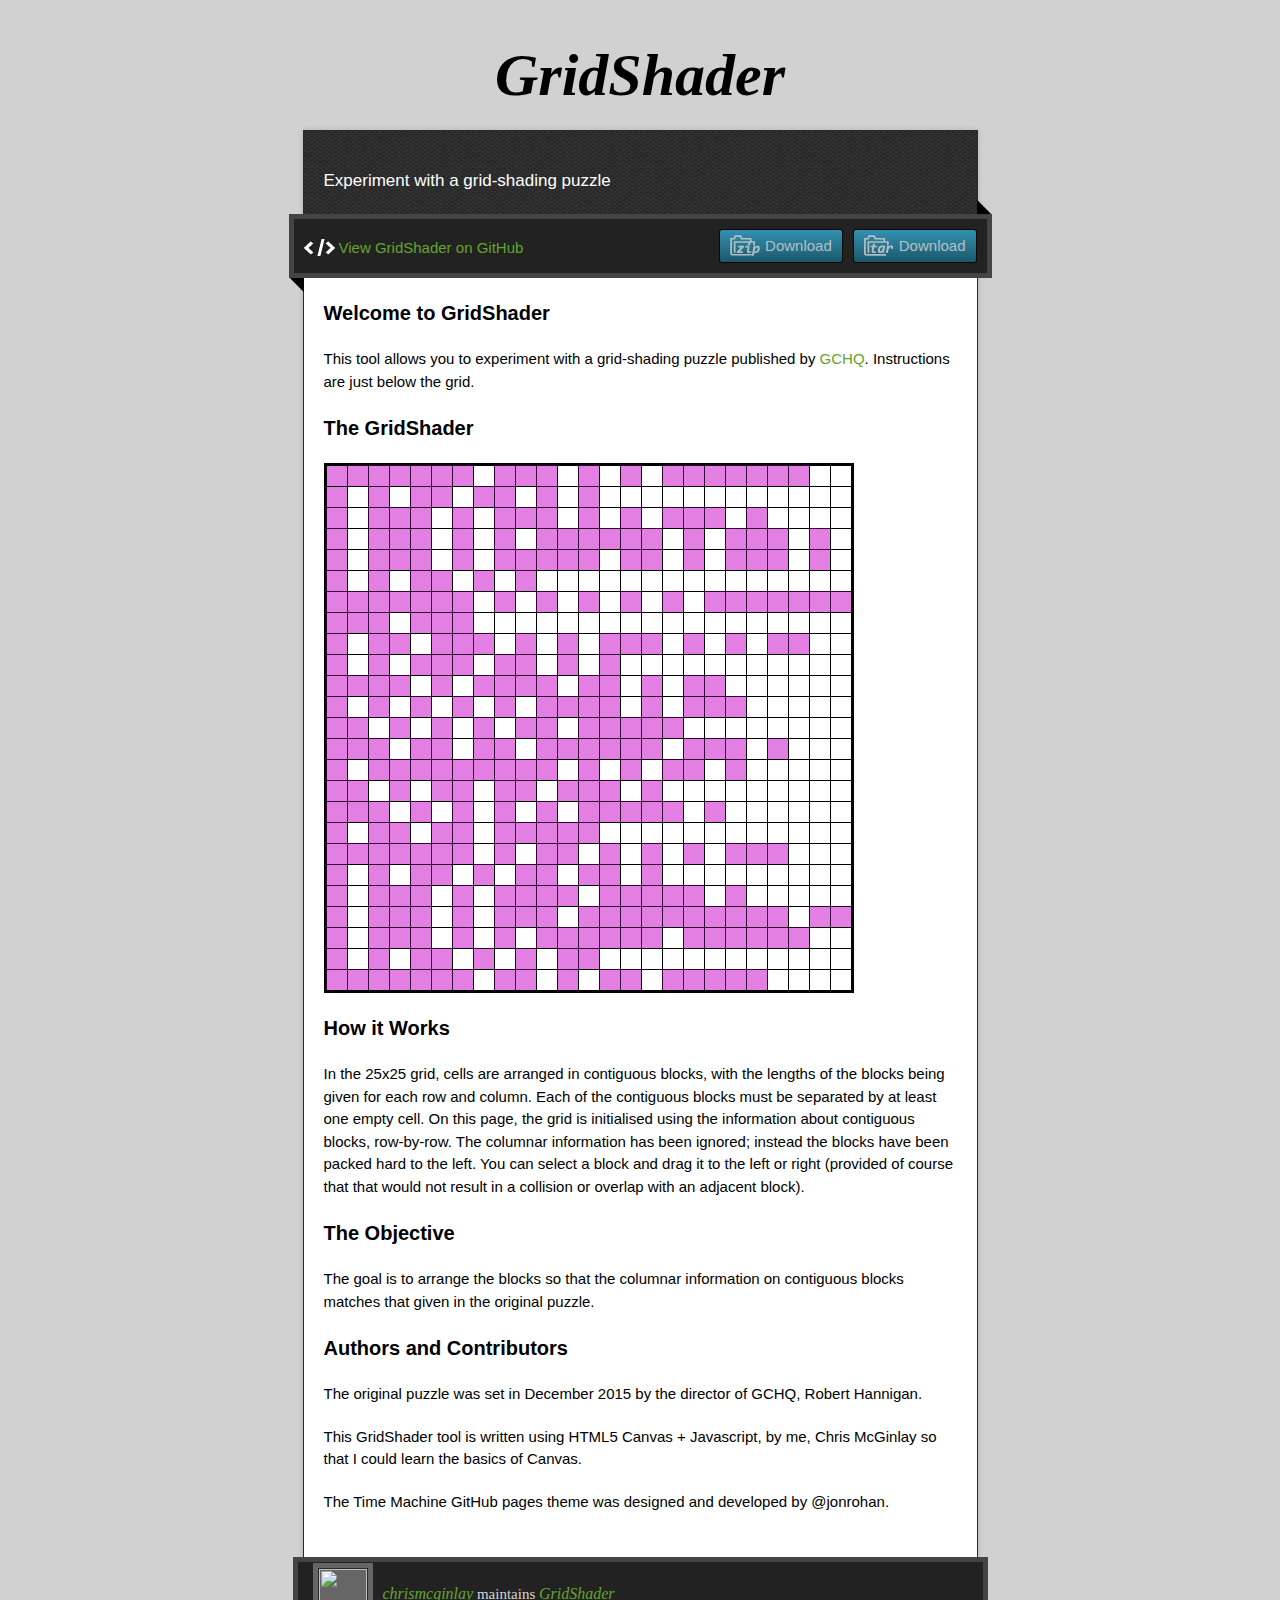
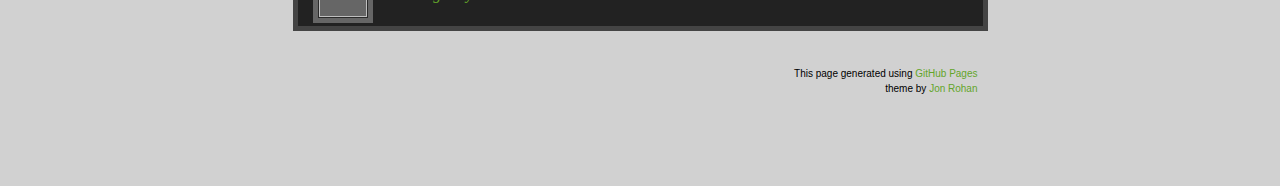
==== index.html @ 8a6888a6 "Integrate canvas, js and css with template" ====
<!doctype html>
<!-- The Time Machine GitHub pages theme was designed and developed by Jon Rohan, on Feb 7, 2012. -->
<!-- Follow him for fun. http://twitter.com/jonrohan. Tail his code on https://github.com/jonrohan -->
<html>
<head>
  <meta charset="utf-8">
  <meta http-equiv="X-UA-Compatible" content="IE=edge,chrome=1">

  <link rel="stylesheet" href="stylesheets/stylesheet.css" media="screen">
  <link rel="stylesheet" href="stylesheets/github-dark.css">
  <link rel="stylesheet" href="stylesheets/gridshader.css">
  <script type="text/javascript" src="https://ajax.googleapis.com/ajax/libs/jquery/1.7.1/jquery.min.js"></script>
  <script type="text/javascript" src="javascripts/script.js"></script>
  <script type="text/javascript" src="javascripts/gridshader.js" async></script>

  <title>GridShader | GridShading Assistant</title>
  <meta name="description" content="Experiment with a grid-shading puzzle">

  <meta name="viewport" content="width=device-width,initial-scale=1">

</head>

<body onload="init()">

  <div class="wrapper">
    <header>
      <h1 class="title">GridShader</h1>
    </header>
    <div id="container">
      <p class="tagline">Experiment with a grid-shading puzzle</p>
      <div id="main" role="main">
        <div class="download-bar">
        <div class="inner">
          <a href="https://github.com/chrismcginlay/gridshader/tarball/master" class="download-button tar"><span>Download</span></a>
          <a href="https://github.com/chrismcginlay/gridshader/zipball/master" class="download-button zip"><span>Download</span></a>
          <a href="https://github.com/chrismcginlay/gridshader" class="code">View GridShader on GitHub</a>
        </div>
        <span class="blc"></span><span class="trc"></span>
        </div>
        <article class="markdown-body">
          <h3>
<a id="welcome-to-gridshader" class="anchor" href="#welcome-to-gridshader" aria-hidden="true"><span class="octicon octicon-link"></span></a>Welcome to GridShader</h3>

<p>This tool allows you to experiment with a grid-shading puzzle published by <a href="http://www.gchq.gov.uk/press_and_media/news_and_features/Pages/Directors-Christmas-puzzle-2015.aspx">GCHQ</a>. Instructions are just below the grid.</p>

<h3>
<a id="the-gridshader" class="anchor" href="#the-gridshader" aria-hidden="true"><span class="octicon octicon-link"></span></a>The GridShader</h3>
<div id="gridarea">
  <canvas id="layer-ui" width="526" height="526"></canvas>
  <canvas id="layer-blocks" width="526" height="526"></canvas>
  <canvas id="layer-bg-grid" width="526" height="526"></canvas>
</div>

<h3>
<a id="how-it-works" class="anchor" href="#how-it-works" aria-hidden="true"><span class="octicon octicon-link"></span></a>How it Works</h3>

<p>In the 25x25 grid, cells are arranged in contiguous blocks, with the lengths of the blocks being given for each row and column. Each of the contiguous blocks must be separated by at least one empty cell. On this page, the grid is initialised using the information about contiguous blocks, row-by-row. The columnar information has been ignored; instead the blocks have been packed hard to the left. You can select a block and drag it to the left or right (provided of course that that would not result in a collision or overlap with an adjacent block).</p>

<h3>
<a id="the-objective" class="anchor" href="#the-objective" aria-hidden="true"><span class="octicon octicon-link"></span></a>The Objective</h3>

<p>The goal is to arrange the blocks so that the columnar information on contiguous blocks matches that given in the original puzzle.</p>

<h3>
<a id="authors-and-contributors" class="anchor" href="#authors-and-contributors" aria-hidden="true"><span class="octicon octicon-link"></span></a>Authors and Contributors</h3>

<p>The original puzzle was set in December 2015 by the director of GCHQ, Robert Hannigan.</p>
<p>This GridShader tool is written using HTML5 Canvas + Javascript, by me, Chris McGinlay so that I could learn the basics of Canvas.</p>
<p>The Time Machine GitHub pages theme was designed and developed by @jonrohan.</p>

        </article>
      </div>
    </div>
    <footer>
      <div class="owner">
      <p><a href="https://github.com/chrismcginlay" class="avatar"><img src="https://avatars3.githubusercontent.com/u/2388802?v=3&amp;s=60" width="48" height="48"></a> <a href="https://github.com/chrismcginlay">chrismcginlay</a> maintains <a href="https://github.com/chrismcginlay/gridshader">GridShader</a></p>


      </div>
      <div class="creds">
        <small>This page generated using <a href="https://pages.github.com/">GitHub Pages</a><br>theme by <a href="https://twitter.com/jonrohan/">Jon Rohan</a></small>
      </div>
    </footer>
  </div>
  <div class="current-section">
    <a href="#top">Scroll to top</a>
    <a href="https://github.com/chrismcginlay/gridshader/tarball/master" class="tar">tar</a><a href="https://github.com/chrismcginlay/gridshader/zipball/master" class="zip">zip</a><a href="" class="code">source code</a>
    <p class="name"></p>
  </div>

  
</body>
</html>
---- stylesheets/stylesheet.css ----
/*! normalize.css v3.0.0 | MIT License | git.io/normalize */

/**
 * 1. Set default font family to sans-serif.
 * 2. Prevent iOS text size adjust after orientation change, without disabling
 *    user zoom.
 */

html {
  font-family: sans-serif; /* 1 */
  -ms-text-size-adjust: 100%; /* 2 */
  -webkit-text-size-adjust: 100%; /* 2 */
}

/**
 * Remove default margin.
 */

body {
  margin: 0;
}

/* HTML5 display definitions
   ========================================================================== */

/**
 * Correct `block` display not defined for any HTML5 element in IE 8/9.
 * Correct `block` display not defined for `details` or `summary` in IE 10/11 and Firefox.
 * Correct `block` display not defined for `main` in IE 11.
 */

article,
aside,
details,
figcaption,
figure,
footer,
header,
hgroup,
main,
nav,
section,
summary {
  display: block;
}

/**
 * 1. Correct `inline-block` display not defined in IE 8/9.
 * 2. Normalize vertical alignment of `progress` in Chrome, Firefox, and Opera.
 */

audio,
canvas,
progress,
video {
  display: inline-block; /* 1 */
  vertical-align: baseline; /* 2 */
}

/**
 * Prevent modern browsers from displaying `audio` without controls.
 * Remove excess height in iOS 5 devices.
 */

audio:not([controls]) {
  display: none;
  height: 0;
}

/**
 * Address `[hidden]` styling not present in IE 8/9/10.
 * Hide the `template` element in IE 8/9/11, Safari, and Firefox < 22.
 */

[hidden],
template {
  display: none;
}

/* Links
   ========================================================================== */

/**
 * Remove the gray background color from active links in IE 10.
 */

a {
  background: transparent;
}

/**
 * Improve readability when focused and also mouse hovered in all browsers.
 */

a:active,
a:hover {
  outline: 0;
}

/* Text-level semantics
   ========================================================================== */

/**
 * Address styling not present in IE 8/9/10/11, Safari, and Chrome.
 */

abbr[title] {
  border-bottom: 1px dotted;
}

/**
 * Address style set to `bolder` in Firefox 4+, Safari, and Chrome.
 */

b,
strong {
  font-weight: bold;
}

/**
 * Address styling not present in Safari and Chrome.
 */

dfn {
  font-style: italic;
}

/**
 * Address variable `h1` font-size and margin within `section` and `article`
 * contexts in Firefox 4+, Safari, and Chrome.
 */

h1 {
  font-size: 2em;
  margin: 0.67em 0;
}

/**
 * Address styling not present in IE 8/9.
 */

mark {
  background: #ff0;
  color: #000;
}

/**
 * Address inconsistent and variable font size in all browsers.
 */

small {
  font-size: 80%;
}

/**
 * Prevent `sub` and `sup` affecting `line-height` in all browsers.
 */

sub,
sup {
  font-size: 75%;
  line-height: 0;
  position: relative;
  vertical-align: baseline;
}

sup {
  top: -0.5em;
}

sub {
  bottom: -0.25em;
}

/* Embedded content
   ========================================================================== */

/**
 * Remove border when inside `a` element in IE 8/9/10.
 */

img {
  border: 0;
}

/**
 * Correct overflow not hidden in IE 9/10/11.
 */

svg:not(:root) {
  overflow: hidden;
}

/* Grouping content
   ========================================================================== */

/**
 * Address margin not present in IE 8/9 and Safari.
 */

figure {
  margin: 1em 40px;
}

/**
 * Address differences between Firefox and other browsers.
 */

hr {
  -moz-box-sizing: content-box;
  box-sizing: content-box;
  height: 0;
}

/**
 * Contain overflow in all browsers.
 */

pre {
  overflow: auto;
}

/**
 * Address odd `em`-unit font size rendering in all browsers.
 */

code,
kbd,
pre,
samp {
  font-family: monospace, monospace;
  font-size: 1em;
}

/* Forms
   ========================================================================== */

/**
 * Known limitation: by default, Chrome and Safari on OS X allow very limited
 * styling of `select`, unless a `border` property is set.
 */

/**
 * 1. Correct color not being inherited.
 *    Known issue: affects color of disabled elements.
 * 2. Correct font properties not being inherited.
 * 3. Address margins set differently in Firefox 4+, Safari, and Chrome.
 */

button,
input,
optgroup,
select,
textarea {
  color: inherit; /* 1 */
  font: inherit; /* 2 */
  margin: 0; /* 3 */
}

/**
 * Address `overflow` set to `hidden` in IE 8/9/10/11.
 */

button {
  overflow: visible;
}

/**
 * Address inconsistent `text-transform` inheritance for `button` and `select`.
 * All other form control elements do not inherit `text-transform` values.
 * Correct `button` style inheritance in Firefox, IE 8/9/10/11, and Opera.
 * Correct `select` style inheritance in Firefox.
 */

button,
select {
  text-transform: none;
}

/**
 * 1. Avoid the WebKit bug in Android 4.0.* where (2) destroys native `audio`
 *    and `video` controls.
 * 2. Correct inability to style clickable `input` types in iOS.
 * 3. Improve usability and consistency of cursor style between image-type
 *    `input` and others.
 */

button,
html input[type="button"], /* 1 */
input[type="reset"],
input[type="submit"] {
  -webkit-appearance: button; /* 2 */
  cursor: pointer; /* 3 */
}

/**
 * Re-set default cursor for disabled elements.
 */

button[disabled],
html input[disabled] {
  cursor: default;
}

/**
 * Remove inner padding and border in Firefox 4+.
 */

button::-moz-focus-inner,
input::-moz-focus-inner {
  border: 0;
  padding: 0;
}

/**
 * Address Firefox 4+ setting `line-height` on `input` using `!important` in
 * the UA stylesheet.
 */

input {
  line-height: normal;
}

/**
 * It's recommended that you don't attempt to style these elements.
 * Firefox's implementation doesn't respect box-sizing, padding, or width.
 *
 * 1. Address box sizing set to `content-box` in IE 8/9/10.
 * 2. Remove excess padding in IE 8/9/10.
 */

input[type="checkbox"],
input[type="radio"] {
  box-sizing: border-box; /* 1 */
  padding: 0; /* 2 */
}

/**
 * Fix the cursor style for Chrome's increment/decrement buttons. For certain
 * `font-size` values of the `input`, it causes the cursor style of the
 * decrement button to change from `default` to `text`.
 */

input[type="number"]::-webkit-inner-spin-button,
input[type="number"]::-webkit-outer-spin-button {
  height: auto;
}

/**
 * 1. Address `appearance` set to `searchfield` in Safari and Chrome.
 * 2. Address `box-sizing` set to `border-box` in Safari and Chrome
 *    (include `-moz` to future-proof).
 */

input[type="search"] {
  -webkit-appearance: textfield; /* 1 */
  -moz-box-sizing: content-box;
  -webkit-box-sizing: content-box; /* 2 */
  box-sizing: content-box;
}

/**
 * Remove inner padding and search cancel button in Safari and Chrome on OS X.
 * Safari (but not Chrome) clips the cancel button when the search input has
 * padding (and `textfield` appearance).
 */

input[type="search"]::-webkit-search-cancel-button,
input[type="search"]::-webkit-search-decoration {
  -webkit-appearance: none;
}

/**
 * Define consistent border, margin, and padding.
 */

fieldset {
  border: 1px solid #c0c0c0;
  margin: 0 2px;
  padding: 0.35em 0.625em 0.75em;
}

/**
 * 1. Correct `color` not being inherited in IE 8/9/10/11.
 * 2. Remove padding so people aren't caught out if they zero out fieldsets.
 */

legend {
  border: 0; /* 1 */
  padding: 0; /* 2 */
}

/**
 * Remove default vertical scrollbar in IE 8/9/10/11.
 */

textarea {
  overflow: auto;
}

/**
 * Don't inherit the `font-weight` (applied by a rule above).
 * NOTE: the default cannot safely be changed in Chrome and Safari on OS X.
 */

optgroup {
  font-weight: bold;
}

/* Tables
   ========================================================================== */

/**
 * Remove most spacing between table cells.
 */

table {
  border-collapse: collapse;
  border-spacing: 0;
}

td,
th {
  padding: 0;
}


/* Style */

body {
  font-size: 15px;
  font-family: Arial, Arial, Helvetica, sans-serif;
  line-height: 1.5;
  background: #D1D1D1;
}

a {
  color: #63a52a;
  text-decoration: none;
  transition: opacity ease-in-out 0.3s;
  -webkit-transition: opacity ease-in-out 0.3s;  /* Safari <=6.1, Android <= 4.3 */
}

a:hover {
  text-decoration: underline;
  color: #90D355;
}

h1.title {
  margin: 30px 20px 10px;
  font-size: 60px;
  font-weight: bold;
  font-style: italic;
  font-family:Georgia, serif;
  text-align: center;
}

.wrapper {
  width: 675px;
  margin: 0 auto;
}

#container {
  border: 1px solid #2a2a2a;
  background: #ddd url(../images/pattern.png);
  box-shadow: 0 0 5px #b1b1b1;
}

p.tagline {
  padding: 20px 20px 0;
  color: #fff;
  font-size: 17px;
}

#main {
  margin-top: 20px;
  padding: 0 20px 90px;
  background-color: #fff;
}

.download-bar {
  background: #222;
  border: 5px solid #444;
  padding: 10px;
  margin: 0 -35px 20px;
  position: relative;
}

.download-bar .inner {
  overflow: hidden;
}

.download-bar .watch-fork iframe {
  display: block;
  float: left;
  border-right: 1px solid #ddd;
  padding-right: 5px;
}
.download-bar .watch-fork iframe.last {
  border-right: 0 none;
  padding-right: 0;
  padding-left: 5px;
  border-left: 1px solid #fff;
}
.download-bar .watch-fork {
  overflow: hidden;
  float: right;
  background-color: #eee;
  padding: 5px;
  border-radius: 3px;
}

.download-bar .blc {
  border: 10px solid black;
  border-color: transparent transparent black;
  width: 0;
  height: 0;
  display: block;
  position: absolute;
  bottom: -15px;
  left: 0;
  transform: rotate(45deg);
  -ms-transform: rotate(45deg);  /* IE9 */
  -webkit-transform: rotate(45deg); /* 2014 current */
}

.download-bar .trc {
  border: 10px solid black;
  border-color:  black transparent transparent;
  width: 0;
  height: 0;
  display: block;
  position: absolute;
  top: -15px;
  right: 0;
  transform: rotate(45deg);
  -ms-transform: rotate(45deg);  /* IE9 */
  -webkit-transform: rotate(45deg); /* 2014 current */
}

.download-bar .avatar {
  border: 1px solid black;
  display: block;
  padding: 4px;
  float: left;
}

.download-bar .avatar img {
  display: block;
}

.download-bar a.code {
  background: transparent url(../images/code.png) no-repeat 0 2px;
  padding-left: 35px;
  margin-top: 8px;
  display: block;
  float: left;
  text-indent: 0;
  width: auto;
  height: auto;
  opacity: 1;
  filter:alpha(opacity=100);  /* IE 5-7 */
}

.current-section {
  position: fixed;
  top: 0;
  left: 50%;
  width: 693px;
  margin-left: -352px;
  background: #222;
  border: 5px solid #444;
  color: #fff;
  opacity: 0;
  visibility: hidden;
  transition: opacity ease-in-out 0.3s;
  -webkit-transition: opacity ease-in-out 0.3s;  /* Safari <=6.1, Android <= 4.3 */
}

.current-section p {
  padding: 5px 27px;
  font-size: 24px;
  font-weight: bold;
}

.current-section a {
  float: right;
  text-indent: -10000px;
  background: transparent url(../images/top.png) no-repeat 0 0;
  width: 20px;
  height: 20px;
  opacity: 0.8;
  margin-right: 12px;
  margin-top: 12px;
  opacity: 0.8;
  filter:alpha(opacity=80);  /* IE 5-7 */
  transition: opacity ease-in-out 0.3s;
  -webkit-transition: opacity ease-in-out 0.3s;  /* Safari <=6.1, Android <= 4.3 */
}

.current-section a:hover {
  opacity: 1;
  filter:alpha(opacity=100);  /* IE 5-7 */
}

.current-section a.zip {
  margin-right: 8px;
}

a.zip,
a.zip span {
  background: transparent url(../images/zip.png) no-repeat 0 0;
  width: 30px;
  height: 21px;
  display: inline-block;
  text-indent: -10000px;
  opacity: 0.8;
  filter:alpha(opacity=80);  /* IE 5-7 */
  transition: opacity ease-in-out 0.3s;
  -webkit-transition: opacity ease-in-out 0.3s;  /* Safari <=6.1, Android <= 4.3 */
}

a.tar,
a.tar span {
  background: transparent url(../images/tar.png) no-repeat 0 0;
  width: 30px;
  height: 21px;
  display: inline-block;
  text-indent: -10000px;
  opacity: 0.8;
  filter:alpha(opacity=80);  /* IE 5-7 */
  transition: opacity ease-in-out 0.3s;
  -webkit-transition: opacity ease-in-out 0.3s;  /* Safari <=6.1, Android <= 4.3 */
}

a.code {
  background: transparent url(../images/code.png) no-repeat 0 2px;
  width: 30px;
  height: 21px;
  display: block;
  display: inline-block;
  text-indent: -10000px;
  opacity: 0.8;
  filter:alpha(opacity=80);  /* IE 5-7 */
  transition: opacity ease-in-out 0.3s;
  -webkit-transition: opacity ease-in-out 0.3s;  /* Safari <=6.1, Android <= 4.3 */
}

a.zip:hover,
a.tar:hover,
a.code:hover {
  opacity: 1;
  filter:alpha(opacity=100);
}

a.download-button {
  border: 1px solid black;
  border-radius: 3px;
  display: inline-block;
  text-indent: 0!important;
  width: auto;
  float: right;
  background: #999; /* for non-css3 browsers */
  filter: progid:DXImageTransform.Microsoft.gradient(startColorstr='#37ADD4', endColorstr='#1B657E'); /* IE <= 9 */
  background: -webkit-gradient(linear, left top, left bottom, from(#37ADD4), to(#1B657E)); /* ancient webkit browsers */
  background: -webkit-linear-gradient(top,  #37ADD4,  #1B657E);  /* Safari <=6.1, Android <= 4.3 */
  background: linear-gradient(to bottom,  #37ADD4,  #1B657E);
  height: auto;
  margin-left: 10px;
}

a.download-button span {
  background-position: 10px 5px;
  width: auto;
  height: auto;
  padding: 5px 10px;
  padding-left: 45px;
  display: inline-block;
  text-indent: 0!important;
  color: #fff;
}

footer {
  margin-bottom: 60px;
  padding-bottom: 60px;
}

footer .owner {
  background: #222;
  border: 5px solid #444;
  padding: 5px 15px;
  margin: -67px -10px 35px;
  color: #d6d6d6;
}

footer .creds small {
  float: right;
  font-size: 10px;
  text-align: right;
  margin-left: 15px;
}

footer .owner .avatar {
  background-color: #666;
  display: block;
  margin: -19px 10px 0 0;
  width: 60px;
  float: left;
}

footer .owner img {
  display: block;
  border: 1px solid #2a2a2a;
  margin: 5px;
}

footer .owner p {
  font-family:Georgia, serif;
}

footer .owner p a {
  font-size: 16px;
  font-style: italic;
}

/* Markdown */
.markdown-body h1,
.markdown-body h2,
.markdown-body h3,
.markdown-body h4,
.markdown-body h5,
.markdown-body h6,
.markdown-body p,
.markdown-body pre,
.markdown-body ul,
.markdown-body ol,
.markdown-body dl,
.markdown-body table,
.markdown-body blockquote {
  margin-bottom: 20px;
}

.markdown-body h1,
.markdown-body h2,
.markdown-body h3,
.markdown-body h4,
.markdown-body h5,
.markdown-body h6 {
  font-weight: bold;
}

.markdown-body h1 {
  font-size: 28px;
}

.markdown-body h2 {
  font-size: 24px;
  color: #557398;
}

.markdown-body h3 {
  font-size: 20px;
}

.markdown-body h4 {
  font-size: 18px;
}

.markdown-body h5 {
  font-size: 16px;
}

.markdown-body pre {
  padding: 10px 70px 10px 0;
  margin-left: -20px;
  margin-right: -20px;
  font-family: 'Monaco', 'Lucida Console', monospace;
  font-size: 13px;
  line-height: 20px;
  box-shadow: inset 0 0 5px #000;
  word-wrap: break-word;
  background-color:#3b3b3b;
  color: #d6d6d6;
}

.markdown-body pre.lines {
  font-size: 12px;
  margin:0 10px 0 -20px;
  padding: 10px;
  float:  left;
  display: block;
  text-align: right;
  box-shadow: none;
  background-color:#2a2a2a;
  color: #d6d6d6;
}

.markdown-body ul,
.markdown-body ol {
  padding-left: 30px;
}

.markdown-body ul {
  list-style-type: disc;
}

.markdown-body ol {
  list-style-type: decimal;
}

.markdown-body li,
.markdown-body li p,
.markdown-body dd,
.markdown-body dd p {
  margin-bottom: 10px;
}

.markdown-body li pre,
.markdown-body li pre.lines,
.markdown-body dd pre,
.markdown-body dd pre.lines {
  margin-left: -35px;
}

.markdown-body dt {
  font-weight: bold;
  font-style: italic;
}

.markdown-body dd {
  margin-left: 15px;
}

.markdown-body table {
  width: 673px;
  margin-left: -20px;
  margin-right: -20px;
}

.markdown-body tbody {
  border-top: 2px solid #557398;
  border-bottom: 2px solid #557398;
  background-color: #EBEFF4;
}

.markdown-body table td * {
  margin: 0;
}

.markdown-body td {
  border-right: 1px solid #557398;
  border-bottom: 1px solid #557398;
  padding: 5px;
}

.markdown-body td:first-child,
.markdown-body th:first-child {
  width: 30%;
  padding-left: 20px;
}

.markdown-body td:last-child {
  border-right: 0 none;
}

.markdown-body th {
  font-size: 18px;
  font-weight: bold;
  text-align: left;
  padding: 5px;
}

.markdown-body tt {
  background-color:#3b3b3b;
  color: #d6d6d6;
  padding: 2px 3px;
}

.markdown-body blockquote {
  font-style: italic;
  font-family:Georgia, serif;
  font-size: 17px;
  border-top: 3px solid #333;
  border-bottom: 3px solid #333;
  padding: 10px 20px;
  padding-left: 50px;
}

.markdown-body blockquote:before {
  font-style: italic;
  font-family: Georgia, serif;
  font-size: 90px;
  height: 90px;
  margin-left: -60px;
  margin-top: -25px;
  content: "‟";
  display: block;
  float: left;
}

.markdown-body img {
  max-width: 100%;
  box-sizing: border-box;
}

.highlight  { background: #ffffff; }
.highlight .c { color: #999988; font-style: italic } /* Comment */
.highlight .err { color: #a61717; background-color: #e3d2d2 } /* Error */
.highlight .k { font-weight: bold } /* Keyword */
.highlight .o { font-weight: bold } /* Operator */
.highlight .cm { color: #999988; font-style: italic } /* Comment.Multiline */
.highlight .cp { color: #999999; font-weight: bold } /* Comment.Preproc */
.highlight .c1 { color: #999988; font-style: italic } /* Comment.Single */
.highlight .cs { color: #999999; font-weight: bold; font-style: italic } /* Comment.Special */
.highlight .gd { color: #000000; background-color: #ffdddd } /* Generic.Deleted */
.highlight .gd .x { color: #000000; background-color: #ffaaaa } /* Generic.Deleted.Specific */
.highlight .ge { font-style: italic } /* Generic.Emph */
.highlight .gr { color: #aa0000 } /* Generic.Error */
.highlight .gh { color: #999999 } /* Generic.Heading */
.highlight .gi { color: #000000; background-color: #ddffdd } /* Generic.Inserted */
.highlight .gi .x { color: #000000; background-color: #aaffaa } /* Generic.Inserted.Specific */
.highlight .go { color: #888888 } /* Generic.Output */
.highlight .gp { color: #555555 } /* Generic.Prompt */
.highlight .gs { font-weight: bold } /* Generic.Strong */
.highlight .gu { color: #800080; font-weight: bold; } /* Generic.Subheading */
.highlight .gt { color: #aa0000 } /* Generic.Traceback */
.highlight .kc { font-weight: bold } /* Keyword.Constant */
.highlight .kd { font-weight: bold } /* Keyword.Declaration */
.highlight .kn { font-weight: bold } /* Keyword.Namespace */
.highlight .kp { font-weight: bold } /* Keyword.Pseudo */
.highlight .kr { font-weight: bold } /* Keyword.Reserved */
.highlight .kt { color: #445588; font-weight: bold } /* Keyword.Type */
.highlight .m { color: #009999 } /* Literal.Number */
.highlight .s { color: #d14 } /* Literal.String */
.highlight .na { color: #008080 } /* Name.Attribute */
.highlight .nb { color: #0086B3 } /* Name.Builtin */
.highlight .nc { color: #445588; font-weight: bold } /* Name.Class */
.highlight .no { color: #008080 } /* Name.Constant */
.highlight .ni { color: #800080 } /* Name.Entity */
.highlight .ne { color: #990000; font-weight: bold } /* Name.Exception */
.highlight .nf { color: #990000; font-weight: bold } /* Name.Function */
.highlight .nn { color: #555555 } /* Name.Namespace */
.highlight .nt { color: #000080 } /* Name.Tag */
.highlight .nv { color: #008080 } /* Name.Variable */
.highlight .ow { font-weight: bold } /* Operator.Word */
.highlight .w { color: #bbbbbb } /* Text.Whitespace */
.highlight .mf { color: #009999 } /* Literal.Number.Float */
.highlight .mh { color: #009999 } /* Literal.Number.Hex */
.highlight .mi { color: #009999 } /* Literal.Number.Integer */
.highlight .mo { color: #009999 } /* Literal.Number.Oct */
.highlight .sb { color: #d14 } /* Literal.String.Backtick */
.highlight .sc { color: #d14 } /* Literal.String.Char */
.highlight .sd { color: #d14 } /* Literal.String.Doc */
.highlight .s2 { color: #d14 } /* Literal.String.Double */
.highlight .se { color: #d14 } /* Literal.String.Escape */
.highlight .sh { color: #d14 } /* Literal.String.Heredoc */
.highlight .si { color: #d14 } /* Literal.String.Interpol */
.highlight .sx { color: #d14 } /* Literal.String.Other */
.highlight .sr { color: #009926 } /* Literal.String.Regex */
.highlight .s1 { color: #d14 } /* Literal.String.Single */
.highlight .ss { color: #990073 } /* Literal.String.Symbol */
.highlight .bp { color: #999999 } /* Name.Builtin.Pseudo */
.highlight .vc { color: #008080 } /* Name.Variable.Class */
.highlight .vg { color: #008080 } /* Name.Variable.Global */
.highlight .vi { color: #008080 } /* Name.Variable.Instance */
.highlight .il { color: #009999 } /* Literal.Number.Integer.Long */
---- stylesheets/github-dark.css ----
/*
   Copyright 2014 GitHub Inc.

   Licensed under the Apache License, Version 2.0 (the "License");
   you may not use this file except in compliance with the License.
   You may obtain a copy of the License at

       http://www.apache.org/licenses/LICENSE-2.0

   Unless required by applicable law or agreed to in writing, software
   distributed under the License is distributed on an "AS IS" BASIS,
   WITHOUT WARRANTIES OR CONDITIONS OF ANY KIND, either express or implied.
   See the License for the specific language governing permissions and
   limitations under the License.

*/

.pl-c /* comment */ {
  color: #969896;
}

.pl-c1      /* constant, markup.raw, meta.diff.header, meta.module-reference, meta.property-name, support, support.constant, support.variable, variable.other.constant */,
.pl-s .pl-v /* string variable */ {
  color: #0099cd;
}

.pl-e  /* entity */,
.pl-en /* entity.name */ {
  color: #9774cb;
}

.pl-s .pl-s1 /* string source */,
.pl-smi      /* storage.modifier.import, storage.modifier.package, storage.type.java, variable.other, variable.parameter.function */ {
  color: #ddd;
}

.pl-ent /* entity.name.tag */ {
  color: #7bcc72;
}

.pl-k /* keyword, storage, storage.type */ {
  color: #cc2372;
}

.pl-pds              /* punctuation.definition.string, string.regexp.character-class */,
.pl-s                /* string */,
.pl-s .pl-pse .pl-s1 /* string punctuation.section.embedded source */,
.pl-sr               /* string.regexp */,
.pl-sr .pl-cce       /* string.regexp constant.character.escape */,
.pl-sr .pl-sra       /* string.regexp string.regexp.arbitrary-repitition */,
.pl-sr .pl-sre       /* string.regexp source.ruby.embedded */ {
  color: #3c66e2;
}

.pl-v /* variable */ {
  color: #fb8764;
}

.pl-id /* invalid.deprecated */ {
  color: #e63525;
}

.pl-ii /* invalid.illegal */ {
  background-color: #e63525;
  color: #f8f8f8;
}

.pl-sr .pl-cce /* string.regexp constant.character.escape */ {
  color: #7bcc72;
  font-weight: bold;
}

.pl-ml /* markup.list */ {
  color: #c26b2b;
}

.pl-mh        /* markup.heading */,
.pl-mh .pl-en /* markup.heading entity.name */,
.pl-ms        /* meta.separator */ {
  color: #264ec5;
  font-weight: bold;
}

.pl-mq /* markup.quote */ {
  color: #00acac;
}

.pl-mi /* markup.italic */ {
  color: #ddd;
  font-style: italic;
}

.pl-mb /* markup.bold */ {
  color: #ddd;
  font-weight: bold;
}

.pl-md /* markup.deleted, meta.diff.header.from-file */ {
  background-color: #ffecec;
  color: #bd2c00;
}

.pl-mi1 /* markup.inserted, meta.diff.header.to-file */ {
  background-color: #eaffea;
  color: #55a532;
}

.pl-mdr /* meta.diff.range */ {
  color: #9774cb;
  font-weight: bold;
}

.pl-mo /* meta.output */ {
  color: #264ec5;
}
---- stylesheets/gridshader.css ----
#gridarea {
    width:  526px;
    height: 526px;
    position:   relative;
    border:     2px solid black;
}

canvas {
    position:   absolute;
}

#layer-ui {
    z-index:    3;
}

#layer-blocks {
    z-index:    2;
}

#layer-bg-grid {
    z-index:    1;
}
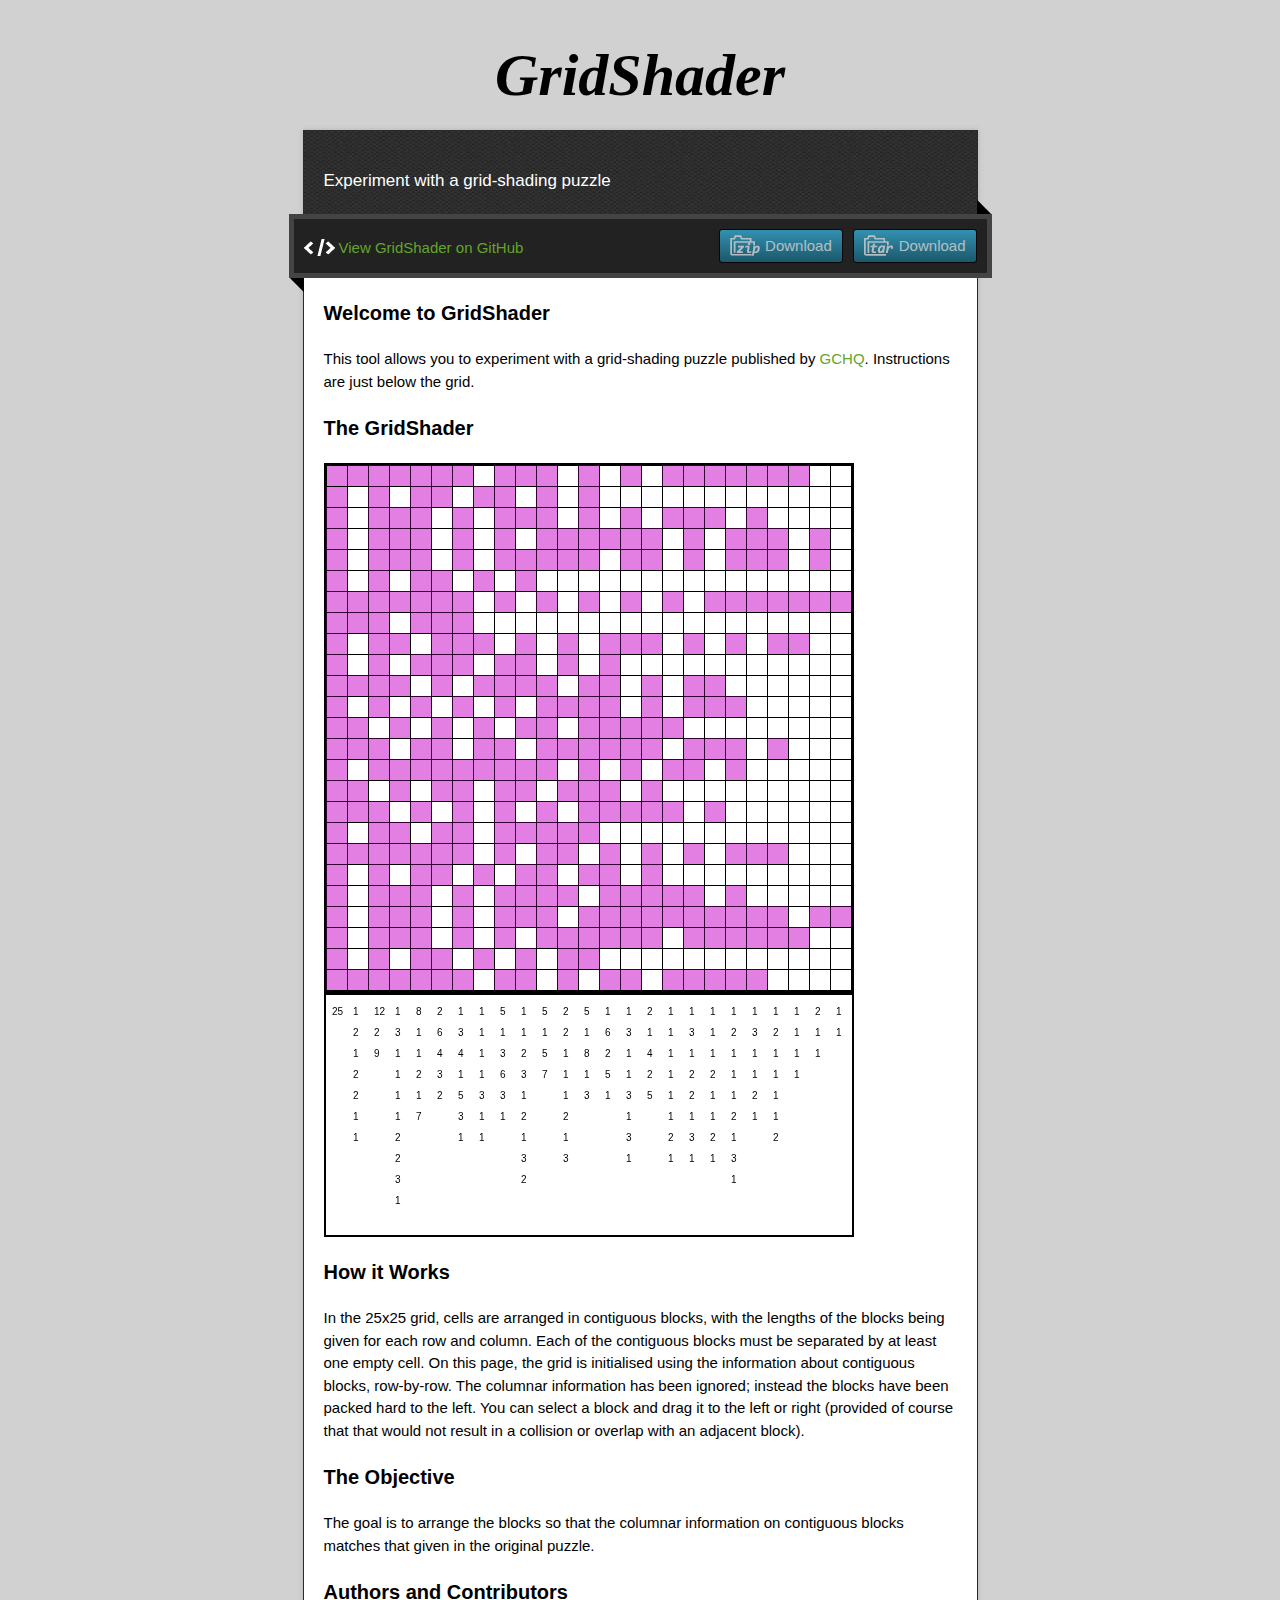
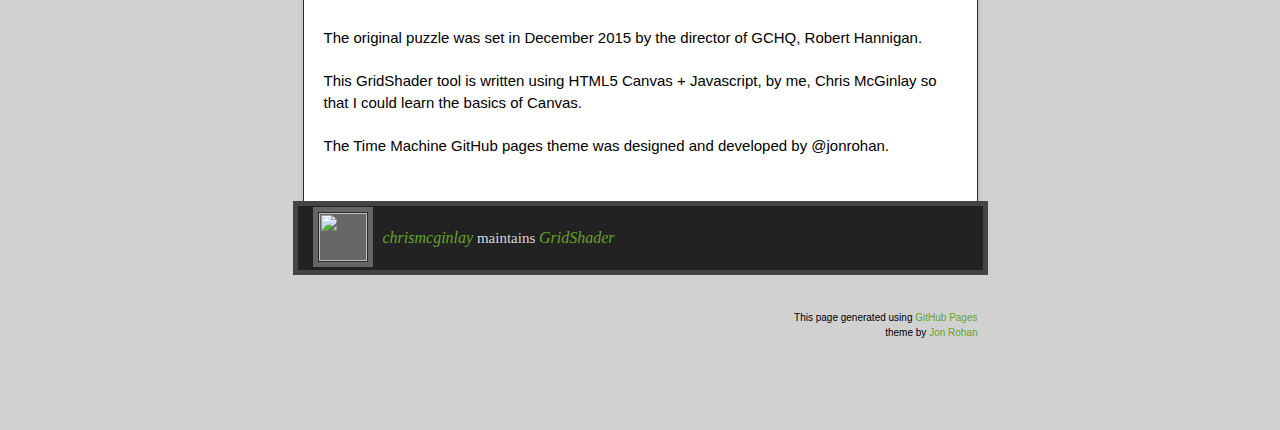
==== commit 4a24f38a: "Compute and show column block information" ====
--- a/index.html
+++ b/index.html
@@ -51,6 +51,10 @@
   <canvas id="layer-bg-grid" width="526" height="526"></canvas>
 </div>
 
+<div id="outputarea">
+    <canvas id="column-data" width="526" height="240"></canvas>
+</div>
+
 <h3>
 <a id="how-it-works" class="anchor" href="#how-it-works" aria-hidden="true"><span class="octicon octicon-link"></span></a>How it Works</h3>
 
--- a/stylesheets/gridshader.css
+++ b/stylesheets/gridshader.css
@@ -1,6 +1,13 @@
 #gridarea {
     width:  526px;
     height: 526px;
+    position:   relative;
+    border:     2px solid black;
+}
+
+#outputarea {
+    width:  526px;
+    height: 240px;
     position:   relative;
     border:     2px solid black;
 }
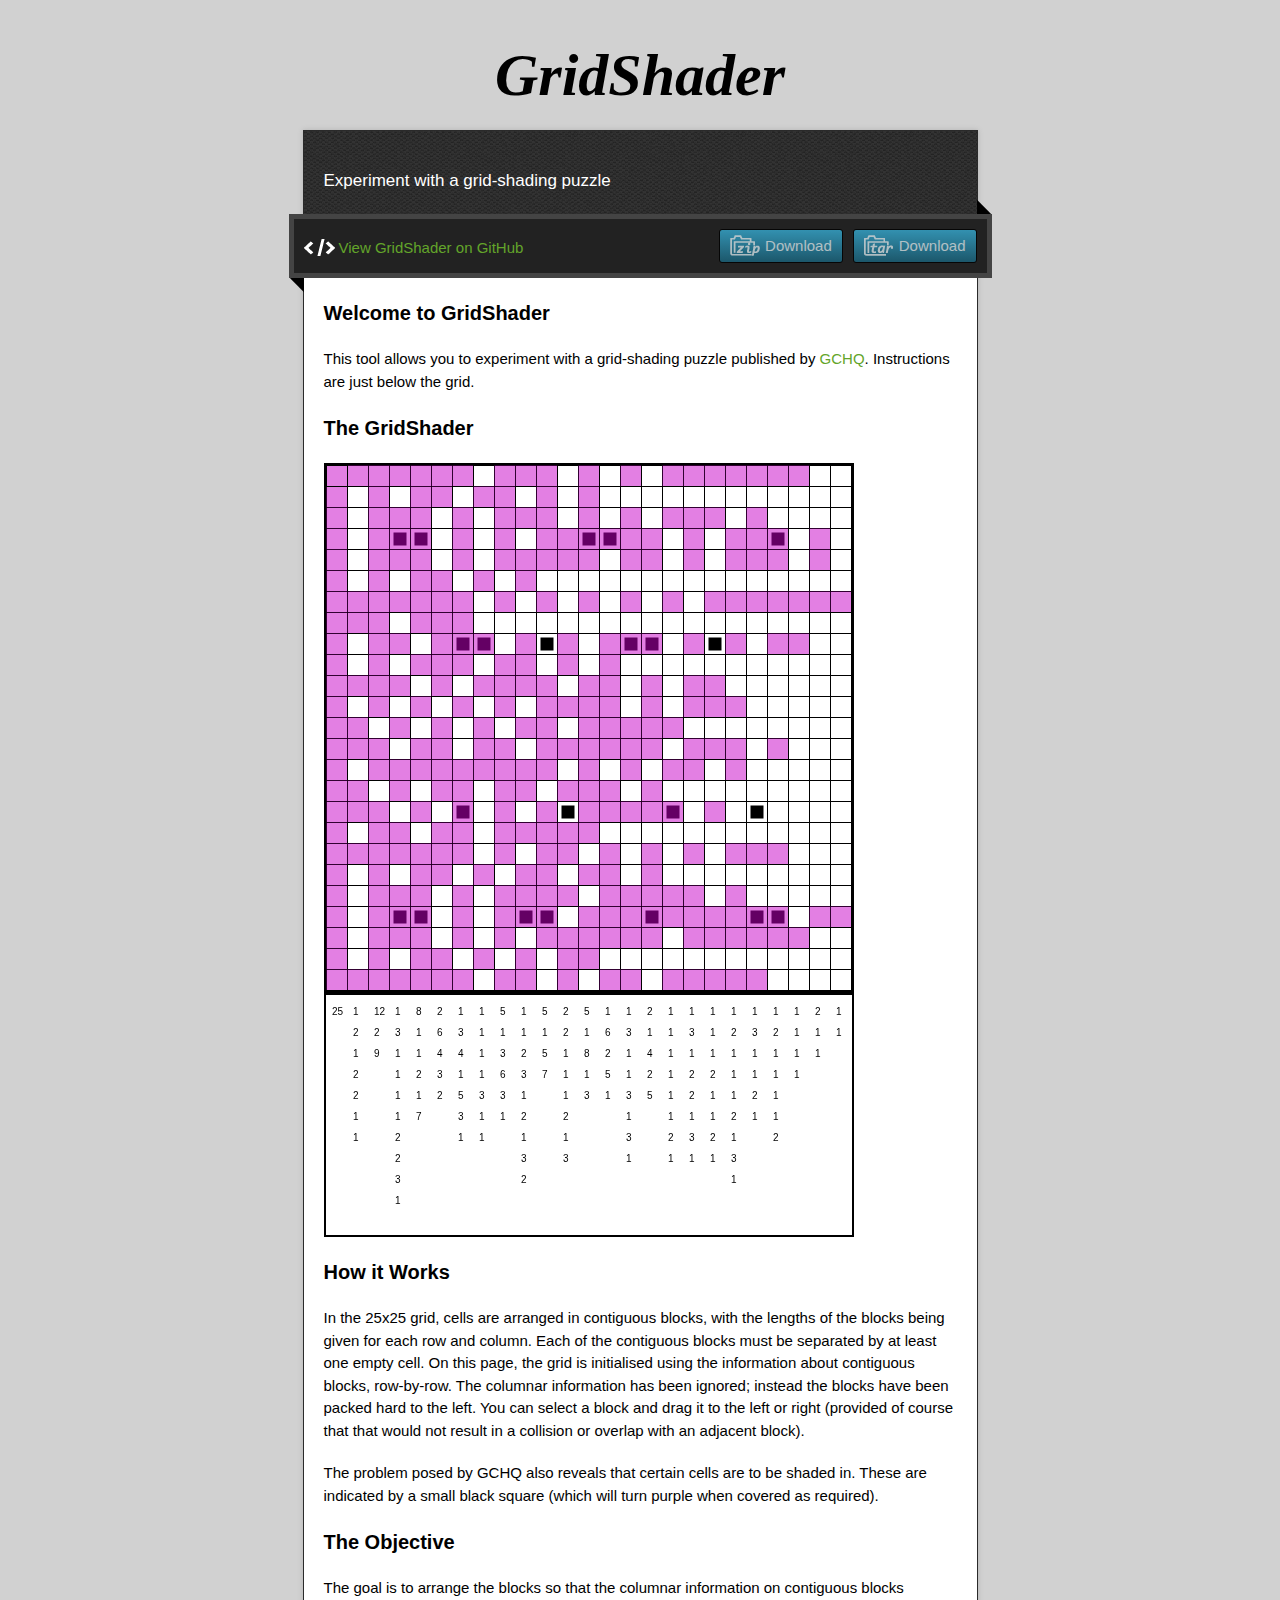
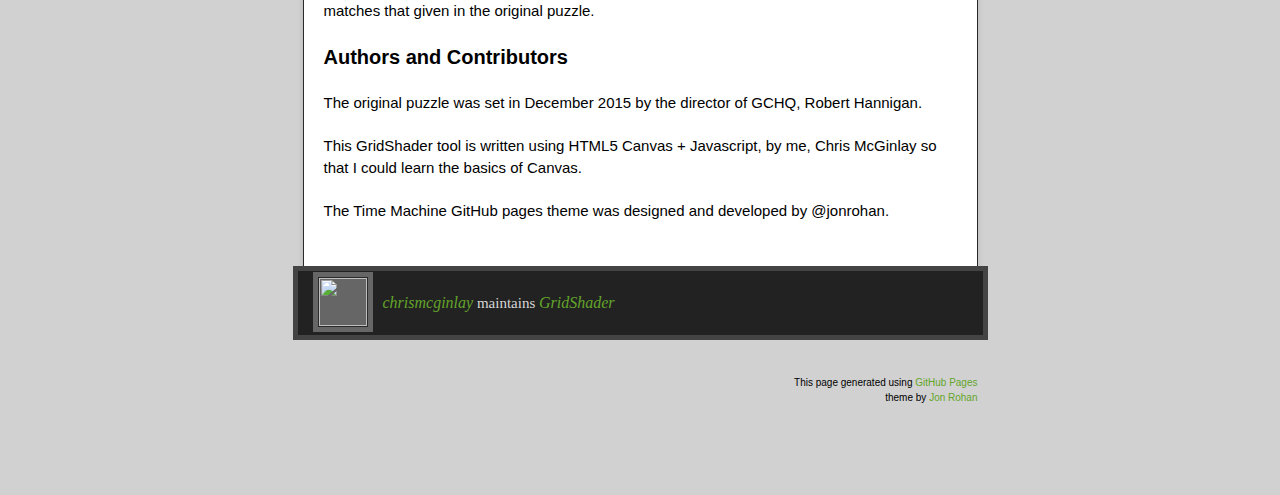
==== commit 6e1e73a6: "Mark position of guaranteed shaded cells" ====
--- a/index.html
+++ b/index.html
@@ -59,7 +59,7 @@
 <a id="how-it-works" class="anchor" href="#how-it-works" aria-hidden="true"><span class="octicon octicon-link"></span></a>How it Works</h3>
 
 <p>In the 25x25 grid, cells are arranged in contiguous blocks, with the lengths of the blocks being given for each row and column. Each of the contiguous blocks must be separated by at least one empty cell. On this page, the grid is initialised using the information about contiguous blocks, row-by-row. The columnar information has been ignored; instead the blocks have been packed hard to the left. You can select a block and drag it to the left or right (provided of course that that would not result in a collision or overlap with an adjacent block).</p>
-
+<p>The problem posed by GCHQ also reveals that certain cells are to be shaded in. These are indicated by a small black square (which will turn purple when covered as required).</p>
 <h3>
 <a id="the-objective" class="anchor" href="#the-objective" aria-hidden="true"><span class="octicon octicon-link"></span></a>The Objective</h3>
 
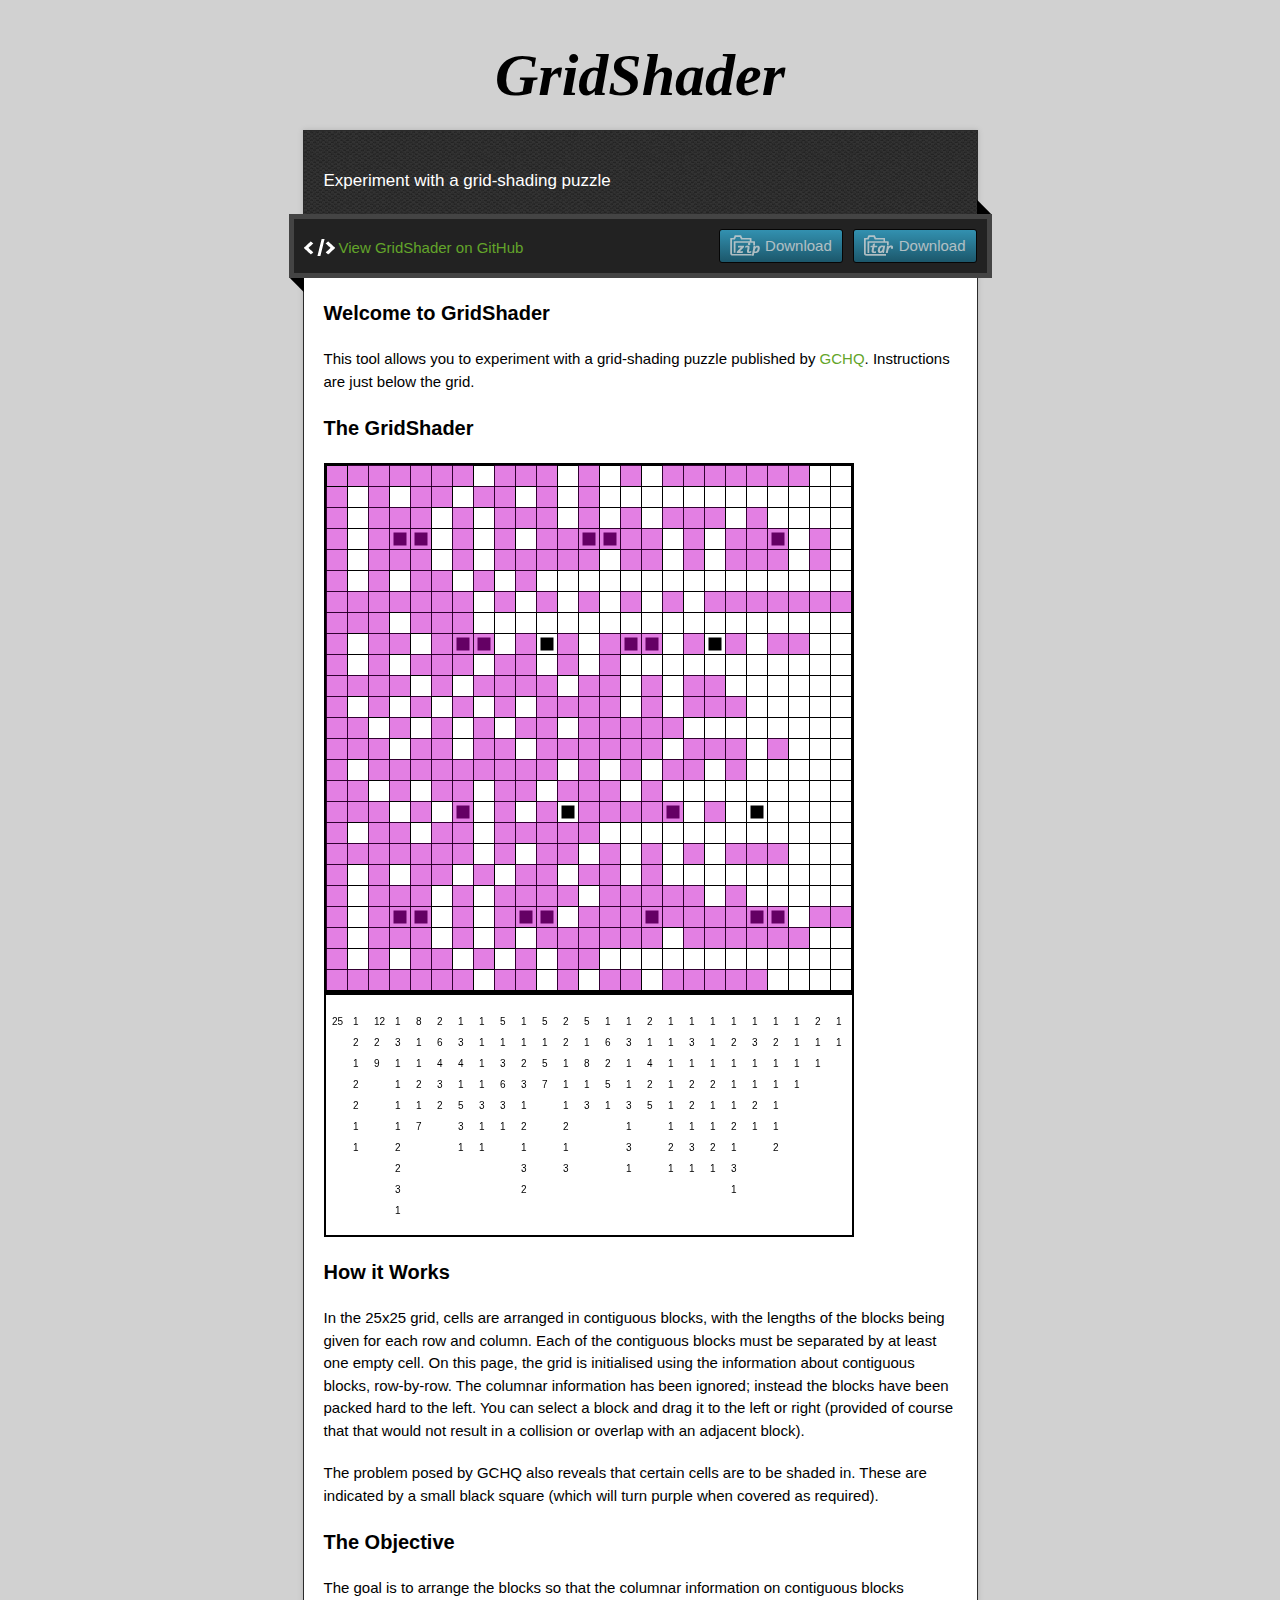
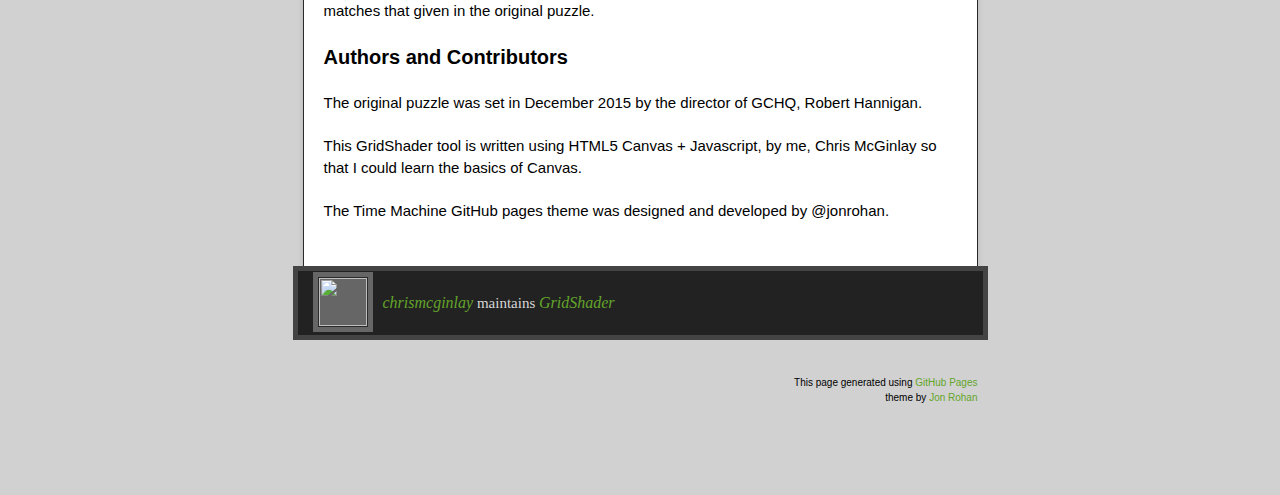
==== commit c8754aaf: "Give column correct status indication" ====
--- a/index.html
+++ b/index.html
@@ -52,7 +52,7 @@
 </div>
 
 <div id="outputarea">
-    <canvas id="column-data" width="526" height="240"></canvas>
+    <canvas id="column-data" width="526" height="260"></canvas>
 </div>
 
 <h3>
--- a/stylesheets/stylesheet.css
+++ b/stylesheets/stylesheet.css
@@ -563,6 +563,7 @@
 }
 
 .current-section {
+  z-index: 5;
   position: fixed;
   top: 0;
   left: 50%;
@@ -963,4 +964,4 @@
 .highlight .vc { color: #008080 } /* Name.Variable.Class */
 .highlight .vg { color: #008080 } /* Name.Variable.Global */
 .highlight .vi { color: #008080 } /* Name.Variable.Instance */
-.highlight .il { color: #009999 } /* Literal.Number.Integer.Long */+.highlight .il { color: #009999 } /* Literal.Number.Integer.Long */
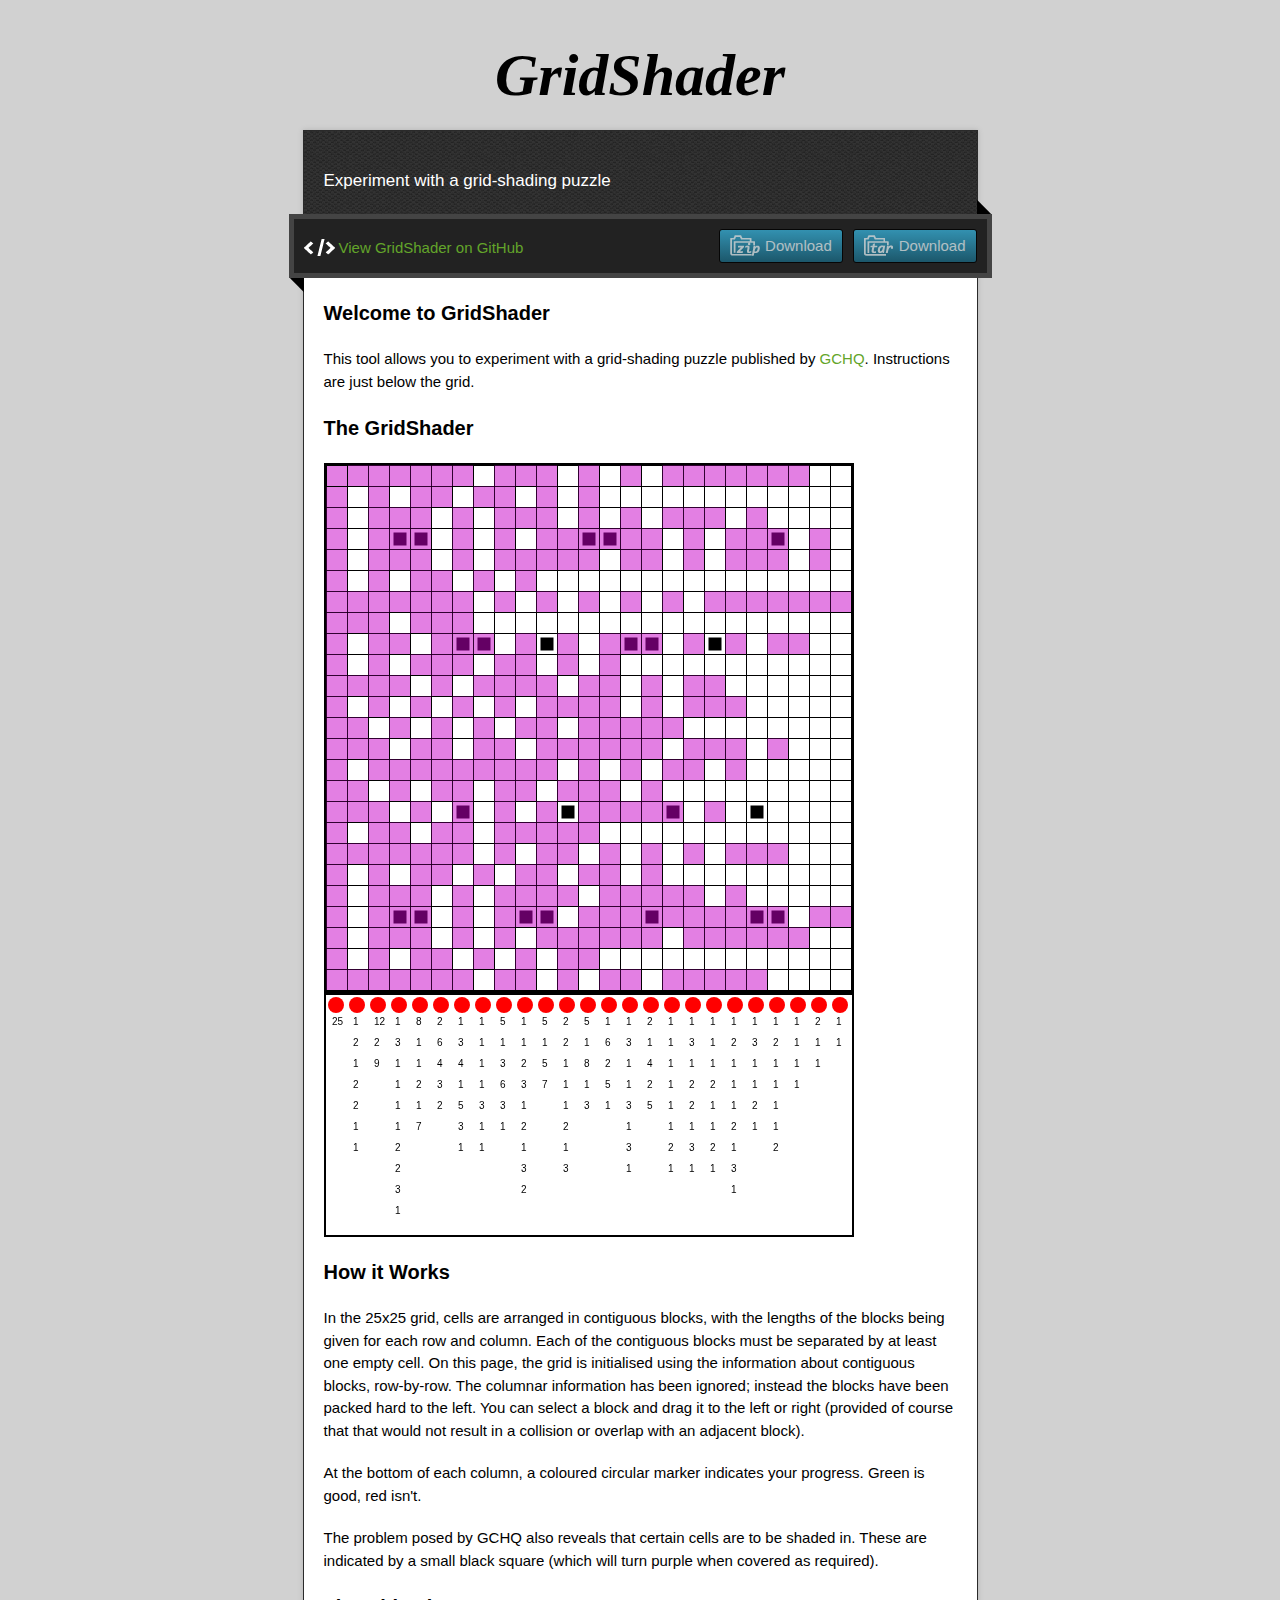
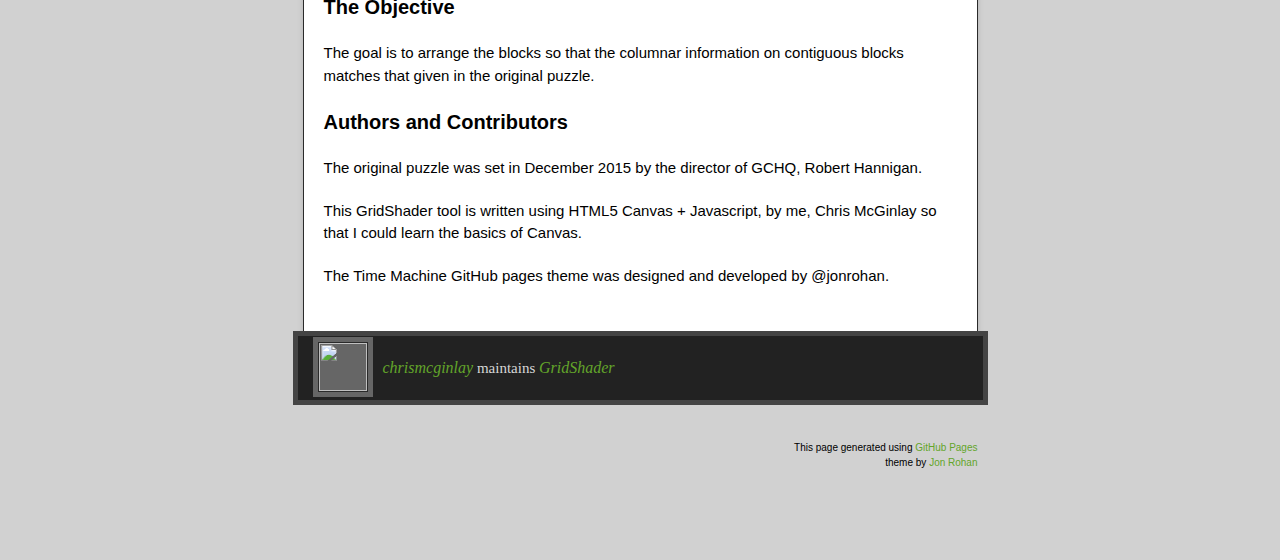
==== commit f40dadf2: "Show status at init time. Update instructions" ====
--- a/index.html
+++ b/index.html
@@ -59,6 +59,7 @@
 <a id="how-it-works" class="anchor" href="#how-it-works" aria-hidden="true"><span class="octicon octicon-link"></span></a>How it Works</h3>
 
 <p>In the 25x25 grid, cells are arranged in contiguous blocks, with the lengths of the blocks being given for each row and column. Each of the contiguous blocks must be separated by at least one empty cell. On this page, the grid is initialised using the information about contiguous blocks, row-by-row. The columnar information has been ignored; instead the blocks have been packed hard to the left. You can select a block and drag it to the left or right (provided of course that that would not result in a collision or overlap with an adjacent block).</p>
+<p>At the bottom of each column, a coloured circular marker indicates your progress. Green is good, red isn't.</p>
 <p>The problem posed by GCHQ also reveals that certain cells are to be shaded in. These are indicated by a small black square (which will turn purple when covered as required).</p>
 <h3>
 <a id="the-objective" class="anchor" href="#the-objective" aria-hidden="true"><span class="octicon octicon-link"></span></a>The Objective</h3>
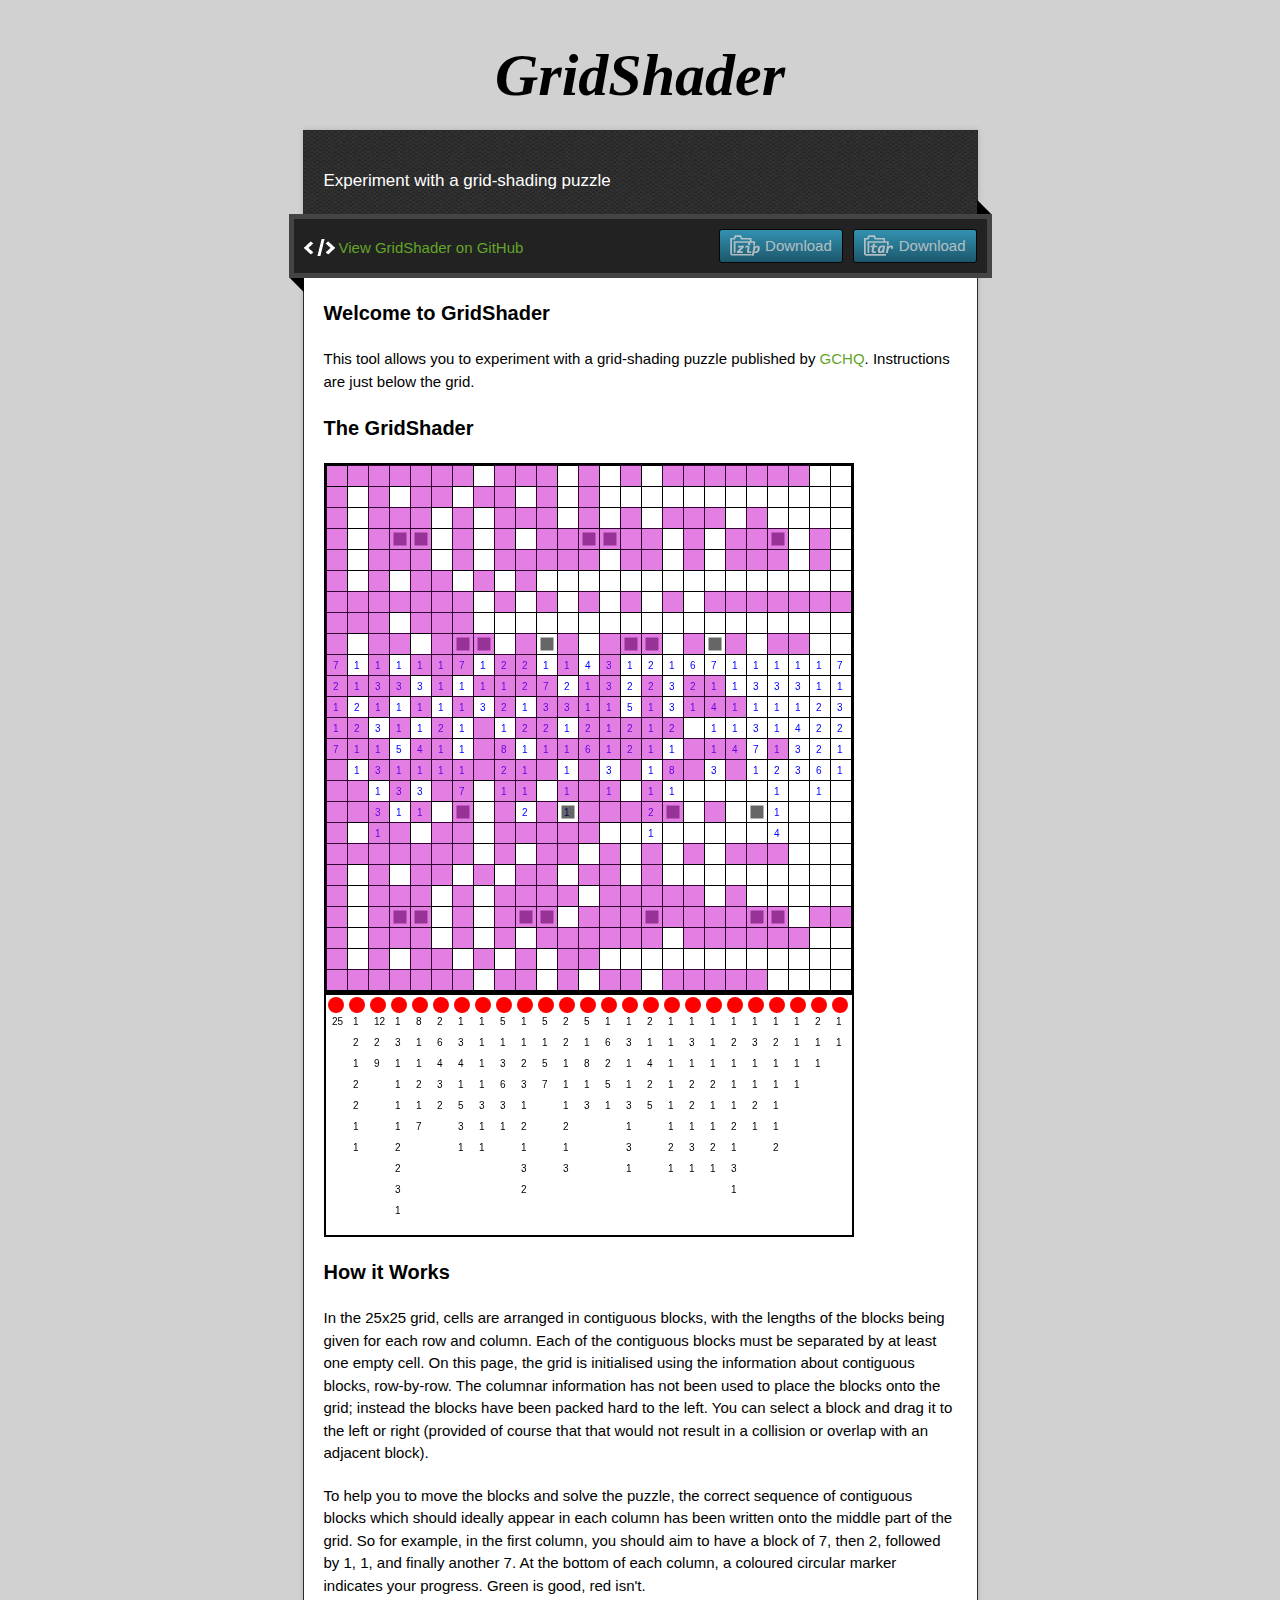
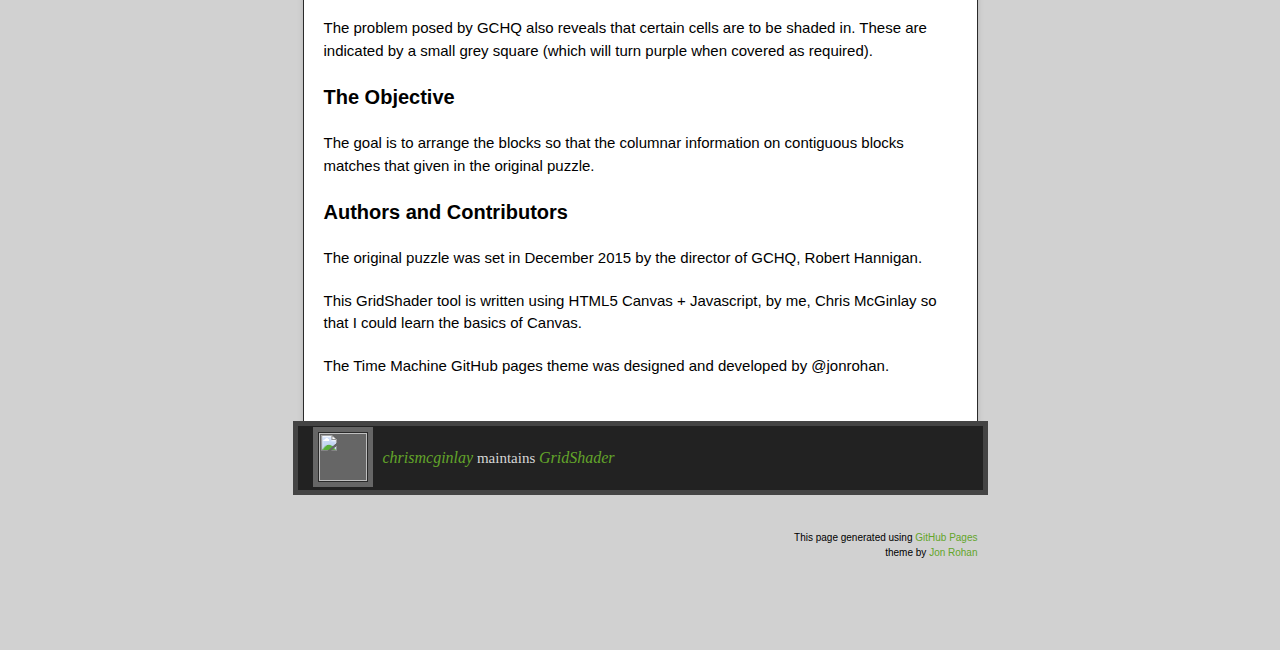
==== commit 5159c964: "Show the target column info within the main body of the puzzle" ====
--- a/index.html
+++ b/index.html
@@ -58,9 +58,9 @@
 <h3>
 <a id="how-it-works" class="anchor" href="#how-it-works" aria-hidden="true"><span class="octicon octicon-link"></span></a>How it Works</h3>
 
-<p>In the 25x25 grid, cells are arranged in contiguous blocks, with the lengths of the blocks being given for each row and column. Each of the contiguous blocks must be separated by at least one empty cell. On this page, the grid is initialised using the information about contiguous blocks, row-by-row. The columnar information has been ignored; instead the blocks have been packed hard to the left. You can select a block and drag it to the left or right (provided of course that that would not result in a collision or overlap with an adjacent block).</p>
-<p>At the bottom of each column, a coloured circular marker indicates your progress. Green is good, red isn't.</p>
-<p>The problem posed by GCHQ also reveals that certain cells are to be shaded in. These are indicated by a small black square (which will turn purple when covered as required).</p>
+<p>In the 25x25 grid, cells are arranged in contiguous blocks, with the lengths of the blocks being given for each row and column. Each of the contiguous blocks must be separated by at least one empty cell. On this page, the grid is initialised using the information about contiguous blocks, row-by-row. The columnar information has not been used to place the blocks onto the grid; instead the blocks have been packed hard to the left. You can select a block and drag it to the left or right (provided of course that that would not result in a collision or overlap with an adjacent block).</p>
+<p>To help you to move the blocks and solve the puzzle, the correct sequence of contiguous blocks which should ideally appear in each column has been written onto the middle part of the grid. So for example, in the first column, you should aim to have a block of 7, then 2, followed by 1, 1, and finally another 7. At the bottom of each column, a coloured circular marker indicates your progress. Green is good, red isn't.</p>
+<p>The problem posed by GCHQ also reveals that certain cells are to be shaded in. These are indicated by a small grey square (which will turn purple when covered as required).</p>
 <h3>
 <a id="the-objective" class="anchor" href="#the-objective" aria-hidden="true"><span class="octicon octicon-link"></span></a>The Objective</h3>
 
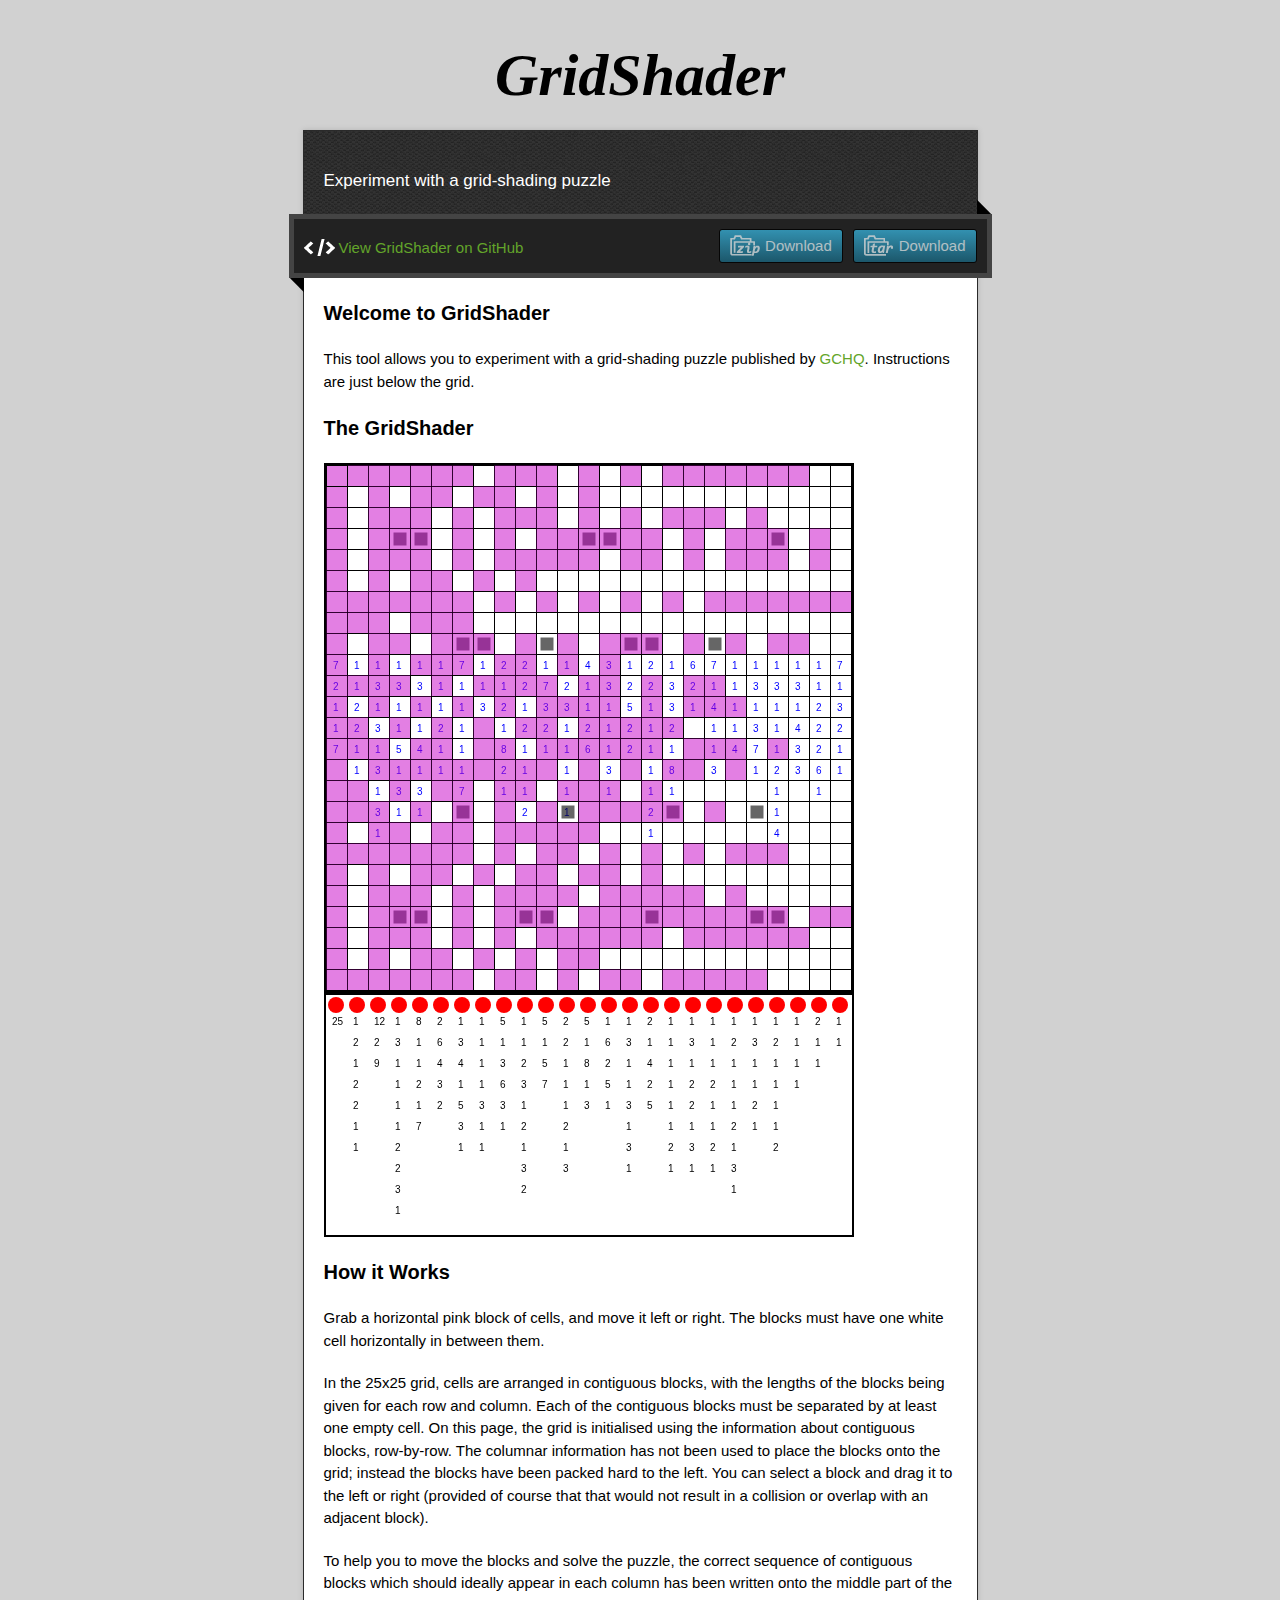
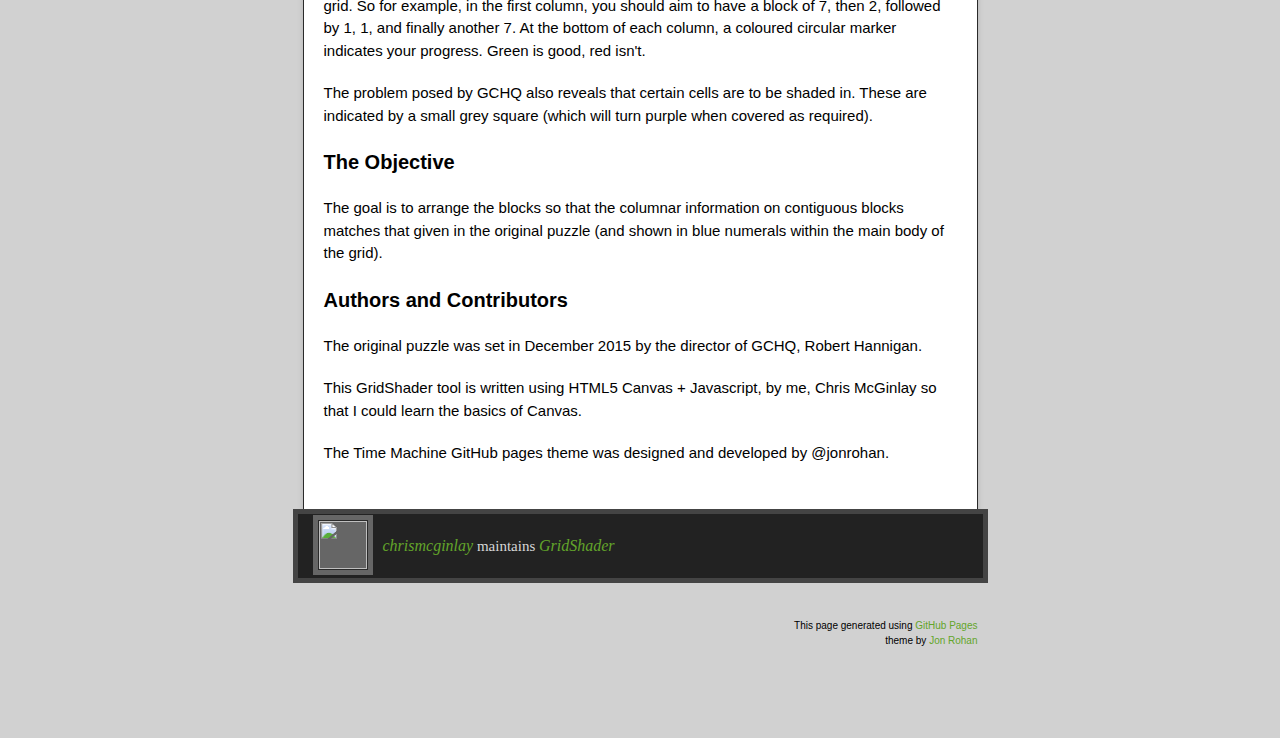
==== commit 7d83ead7: "Refine instructions" ====
--- a/index.html
+++ b/index.html
@@ -58,13 +58,14 @@
 <h3>
 <a id="how-it-works" class="anchor" href="#how-it-works" aria-hidden="true"><span class="octicon octicon-link"></span></a>How it Works</h3>
 
+<p>Grab a horizontal pink block of cells, and move it left or right. The blocks must have one white cell horizontally in between them.</p>
 <p>In the 25x25 grid, cells are arranged in contiguous blocks, with the lengths of the blocks being given for each row and column. Each of the contiguous blocks must be separated by at least one empty cell. On this page, the grid is initialised using the information about contiguous blocks, row-by-row. The columnar information has not been used to place the blocks onto the grid; instead the blocks have been packed hard to the left. You can select a block and drag it to the left or right (provided of course that that would not result in a collision or overlap with an adjacent block).</p>
 <p>To help you to move the blocks and solve the puzzle, the correct sequence of contiguous blocks which should ideally appear in each column has been written onto the middle part of the grid. So for example, in the first column, you should aim to have a block of 7, then 2, followed by 1, 1, and finally another 7. At the bottom of each column, a coloured circular marker indicates your progress. Green is good, red isn't.</p>
 <p>The problem posed by GCHQ also reveals that certain cells are to be shaded in. These are indicated by a small grey square (which will turn purple when covered as required).</p>
 <h3>
 <a id="the-objective" class="anchor" href="#the-objective" aria-hidden="true"><span class="octicon octicon-link"></span></a>The Objective</h3>
 
-<p>The goal is to arrange the blocks so that the columnar information on contiguous blocks matches that given in the original puzzle.</p>
+<p>The goal is to arrange the blocks so that the columnar information on contiguous blocks matches that given in the original puzzle (and shown in blue numerals within the main body of the grid).</p>
 
 <h3>
 <a id="authors-and-contributors" class="anchor" href="#authors-and-contributors" aria-hidden="true"><span class="octicon octicon-link"></span></a>Authors and Contributors</h3>
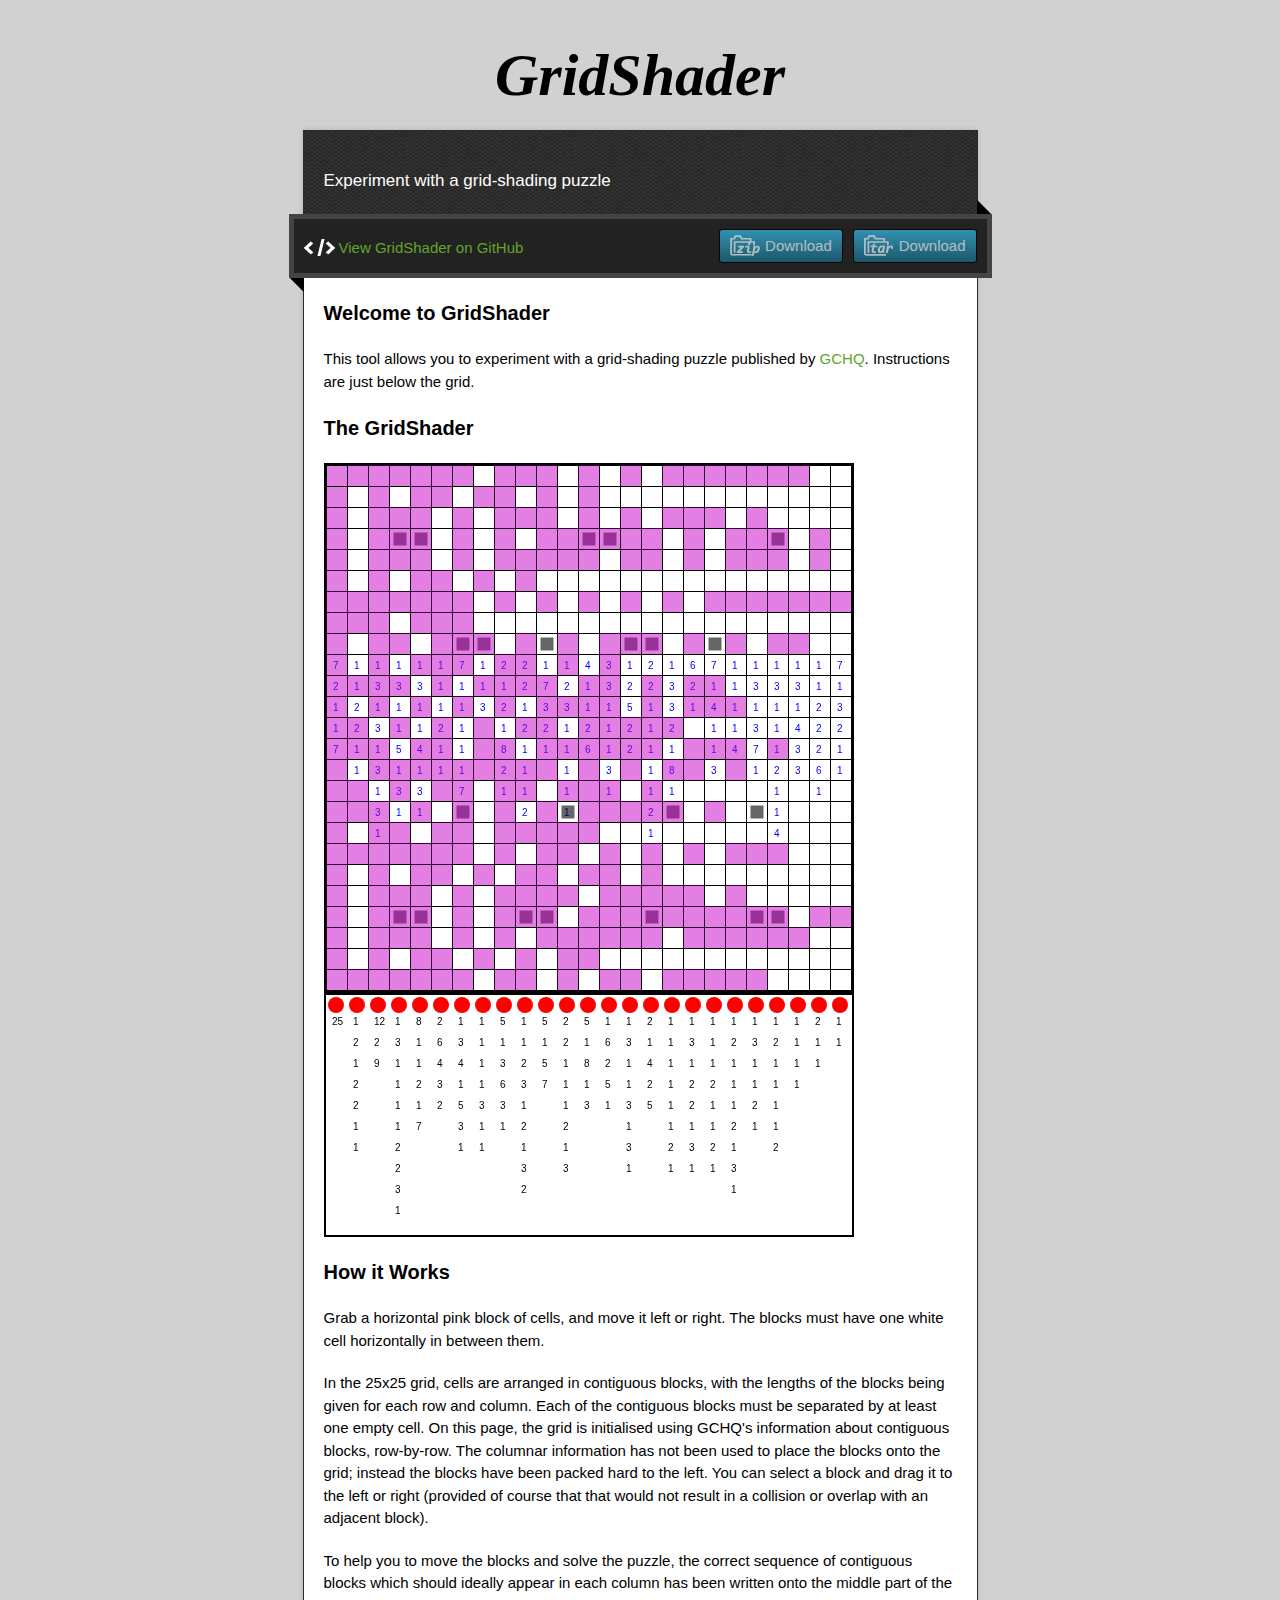
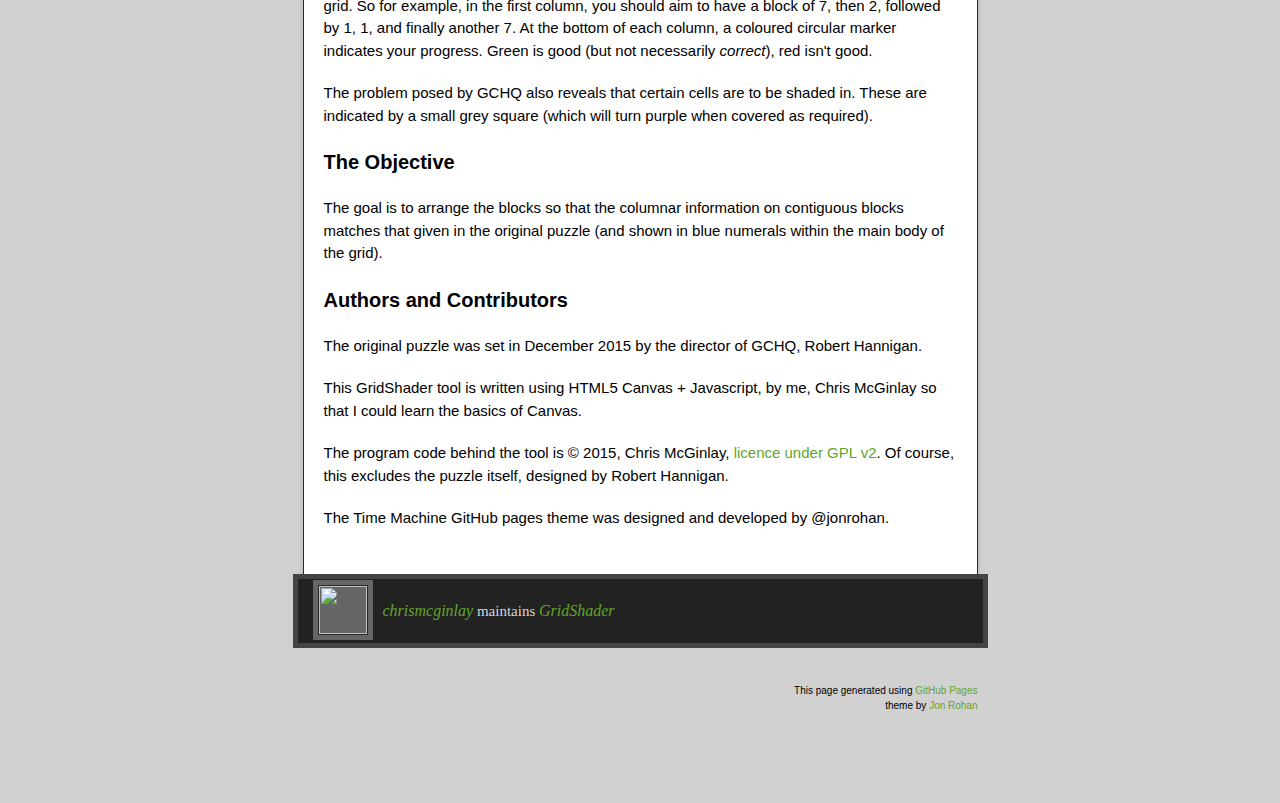
==== commit 169270f9: "Tweaks to instructions." ====
--- a/index.html
+++ b/index.html
@@ -59,8 +59,8 @@
 <a id="how-it-works" class="anchor" href="#how-it-works" aria-hidden="true"><span class="octicon octicon-link"></span></a>How it Works</h3>
 
 <p>Grab a horizontal pink block of cells, and move it left or right. The blocks must have one white cell horizontally in between them.</p>
-<p>In the 25x25 grid, cells are arranged in contiguous blocks, with the lengths of the blocks being given for each row and column. Each of the contiguous blocks must be separated by at least one empty cell. On this page, the grid is initialised using the information about contiguous blocks, row-by-row. The columnar information has not been used to place the blocks onto the grid; instead the blocks have been packed hard to the left. You can select a block and drag it to the left or right (provided of course that that would not result in a collision or overlap with an adjacent block).</p>
-<p>To help you to move the blocks and solve the puzzle, the correct sequence of contiguous blocks which should ideally appear in each column has been written onto the middle part of the grid. So for example, in the first column, you should aim to have a block of 7, then 2, followed by 1, 1, and finally another 7. At the bottom of each column, a coloured circular marker indicates your progress. Green is good, red isn't.</p>
+<p>In the 25x25 grid, cells are arranged in contiguous blocks, with the lengths of the blocks being given for each row and column. Each of the contiguous blocks must be separated by at least one empty cell. On this page, the grid is initialised using GCHQ's information about contiguous blocks, row-by-row. The columnar information has not been used to place the blocks onto the grid; instead the blocks have been packed hard to the left. You can select a block and drag it to the left or right (provided of course that that would not result in a collision or overlap with an adjacent block).</p>
+<p>To help you to move the blocks and solve the puzzle, the correct sequence of contiguous blocks which should ideally appear in each column has been written onto the middle part of the grid. So for example, in the first column, you should aim to have a block of 7, then 2, followed by 1, 1, and finally another 7. At the bottom of each column, a coloured circular marker indicates your progress. Green is good (but not necessarily <em>correct</em>), red isn't good.</p>
 <p>The problem posed by GCHQ also reveals that certain cells are to be shaded in. These are indicated by a small grey square (which will turn purple when covered as required).</p>
 <h3>
 <a id="the-objective" class="anchor" href="#the-objective" aria-hidden="true"><span class="octicon octicon-link"></span></a>The Objective</h3>
@@ -72,6 +72,7 @@
 
 <p>The original puzzle was set in December 2015 by the director of GCHQ, Robert Hannigan.</p>
 <p>This GridShader tool is written using HTML5 Canvas + Javascript, by me, Chris McGinlay so that I could learn the basics of Canvas.</p>
+<p>The program code behind the tool is &copy 2015, Chris McGinlay, <a href="https://github.com/chrismcginlay/gridshader/blob/gh-pages/LICENSE">licence under GPL v2</a>. Of course, this excludes the puzzle itself, designed by Robert Hannigan.</p>
 <p>The Time Machine GitHub pages theme was designed and developed by @jonrohan.</p>
 
         </article>
